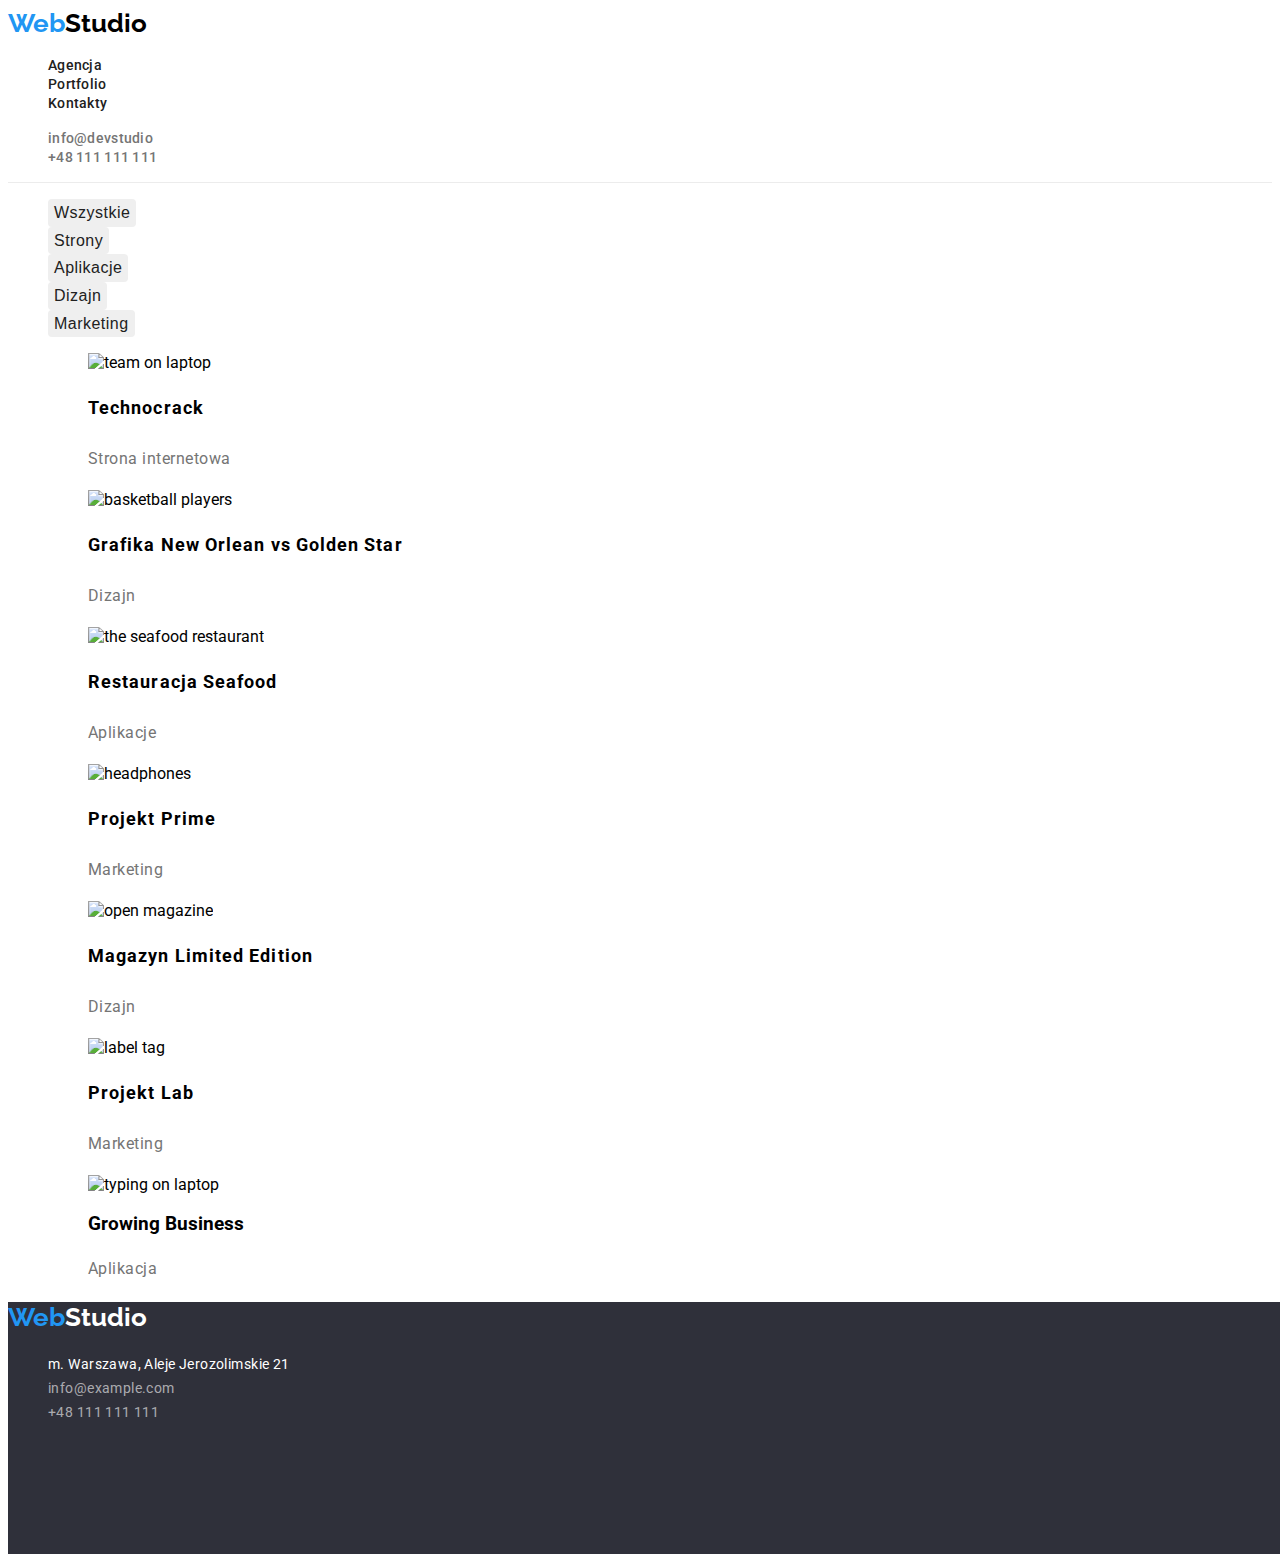
==== portfolio.html @ c7f54cd9 "Border added" ====
<!DOCTYPE html>
<html lang="pl">
  <head>
    <meta charset="UTF-8" />
    <meta http-equiv="X-UA-Compatible" content="IE=edge" />
    <meta name="viewport" content="width=device-width, initial-scale=1.0" />
    <link
      href="https://fonts.googleapis.com/css2?family=Raleway:wght@700&family=Roboto:wght@400;500;700;900&display=swap"
      rel="stylesheet"
    />
    <link
      rel="stylesheet"
      href="node_modules/modern-normalize/modern-normalize.css"
    />
    <link rel="stylesheet" href="./css/styles.css" />
    <title>Portfolio</title>
  </head>
  <body>
    <header class="header">
      <a class="logo link" href="index.html"
        >Web<span class="studio-top">Studio</span></a
      >

      <nav>
        <ul class="header-nav-list list">
          <li class="header-nav-item">
            <a class="header-nav-link link" href="index.html">Agencja</a>
          </li>
          <li class="header-nav-item">
            <a class="header-nav-link link" href="portfolio.html">Portfolio</a>
          </li>
          <li class="header-nav-item">
            <a class="header-nav-link link" href="kontakty.html">Kontakty</a>
          </li>
        </ul>
      </nav>
      <div>
        <ul class="header-contact-list list">
          <li class="header-contact-item">
            <a class="header-contact-link link" href="mailto:info@devstudio.com"
              >info@devstudio</a
            >
          </li>
          <li class="header-contact-item">
            <a class="header-contact-link link" href="tel:+48111111111"
              >+48 111 111 111</a
            >
          </li>
        </ul>
      </div>
    </header>
    <main>
      <section>
        <ul>
          <li>
            <button class="portfolio-btn" type="button">Wszystkie</button>
          </li>
          <li>
            <button class="portfolio-btn" type="button">Strony</button>
          </li>
          <li>
            <button class="portfolio-btn" type="button">Aplikacje</button>
          </li>
          <li>
            <button class="portfolio-btn" type="button">Dizajn</button>
          </li>
          <li>
            <button class="portfolio-btn" type="button">Marketing</button>
          </li>
        </ul>
      </section>
      <section class="portfolio-title">
        <ul>
          <li>
            <figure class="portfolio-title-img">
              <img
                src="images/team_on_laptop.jpg"
                alt="team on laptop"
                width="370"
                height="294"
              />
              <figcaption class="portfolio-title-description">
                <h3 class="portfolio-title-client">Technocrack</h3>
                <p class="portfolio-title-client-link">Strona internetowa</p>
              </figcaption>
            </figure>
          </li>
          <li>
            <figure>
              <img
                src="images/basketball_players.jpg"
                alt="basketball players"
                width="370"
                height="294"
              />
              <figcaption>
                <h3 class="portfolio-title-client">
                  Grafika New Orlean vs Golden Star
                </h3>
                <p class="portfolio-title-client-link">Dizajn</p>
              </figcaption>
            </figure>
          </li>
          <li>
            <figure>
              <img
                src="images/seafood_restaurant.jpg"
                alt="the seafood restaurant"
                width="370"
                height="294"
              />
              <figcaption>
                <h3 class="portfolio-title-client">Restauracja Seafood</h3>
                <p class="portfolio-title-client-link">Aplikacje</p>
              </figcaption>
            </figure>
          </li>
          <li>
            <figure>
              <img
                src="images/headphones.jpg"
                alt="headphones"
                width="370"
                height="294"
              />
              <figcaption>
                <h3 class="portfolio-title-client">Projekt Prime</h3>
                <p class="portfolio-title-client-link">Marketing</p>
              </figcaption>
            </figure>
          </li>
          <li>
            <figure>
              <img
                src="images/magazine.jpg"
                alt="open magazine"
                width="370"
                height="294"
              />
              <figcaption>
                <h3 class="portfolio-title-client">Magazyn Limited Edition</h3>
                <p class="portfolio-title-client-link">Dizajn</p>
              </figcaption>
            </figure>
          </li>
          <li>
            <figure>
              <img
                src="images/label.jpg"
                alt="label tag"
                width="370"
                height="294"
              />
              <figcaption>
                <h3 class="portfolio-title-client">Projekt Lab</h3>
                <p class="portfolio-title-client-link">Marketing</p>
              </figcaption>
            </figure>
          </li>
          <li>
            <figure>
              <img
                src="images/typing_on_laptop.jpg"
                alt="typing on laptop"
                width="370"
                height="294"
              />
              <figcaption>
                <h3>Growing Business</h3>
                <p class="portfolio-title-client-link">Aplikacja</p>
              </figcaption>
            </figure>
          </li>
        </ul>
      </section>
    </main>
    <footer class="footer-menu-nav">
      <h3>
        <a class="logo link" href="index.html"
          >Web<span class="studio-bottom">Studio</span>
        </a>
      </h3>
      <address>
        <ul class="footer-contact-list">
          <li class="footer-contact-item adress">
            m. Warszawa, Aleje Jerozolimskie 21
          </li>
          <li class="footer-contact-item adress">
            <a class="footer-contact-link link" href="mailto:info@example.com"
              >info@example.com</a
            >
          </li>
          <li class="footer-contact-item adress">
            <a class="footer-contact-link link" href="+48111111111"
              >+48 111 111 111</a
            >
          </li>
        </ul>
      </address>
    </footer>
  </body>
</html>
---- css/styles.css ----
/* index.html */

:root {
  --main-font: "Roboto", sans-serif;
  --second-font: "Raleway", sans-serif;
  --brand-color: #212121;
  --studio-top-color: rgb(0, 0, 0);
  --studio-bottom-color: white;
  --team-background-color: #f5f4fa;
  --menu-nav-menu-footer-bckgr: #2f303a;
  --link-color-hover: #2196f3;
}

body {
  font-family: var(--main-font);
}

.link {
  text-decoration: none;
}

.header-nav-link {
  font-weight: 500;
  font-size: 14px;
  line-height: 1.14;
  letter-spacing: 0.02em;
  color: var(--brand-color);
}

.header-nav-link:hover,
.header-nav-link:focus,
.header-contact-link:hover,
.header-contact-link:focus {
  color: #2196f3;
}

.header-contact-link {
  width: 110px;
  height: 16px;
  left: 1263px;
  top: 32px;
  font-family: "Roboto";
  font-style: normal;
  font-weight: 500;
  font-size: 14px;
  line-height: 1.14;
  letter-spacing: 0.02em;
  color: #757575;
}

.header {
  border-bottom: 1px solid #ECECEC;
}

.logo {
  font-family: "Raleway";
  font-style: normal;
  font-weight: 700;
  font-size: 26px;
  line-height: 1.2;
  color: #2196f3;
}

.studio-top {
  color: var(--studio-top-color);
}
ul {
  list-style: none;
}

.order-btn {
  background: #2196f3;
  font-family: "Roboto";
  font-style: normal;
  font-weight: 700;
  font-size: 16px;
  line-height: 1.88;
  width: 200px;
  height: 50px;
  left: 700px;
  top: 430px;
  box-shadow: 0px 4px 4px rgba(0, 0, 0, 0.15);
  border-radius: 4px;
  cursor: pointer;
  color: white;
}

.order-btn:hover,
.order-btn:focus {
  cursor: pointer;
}

.menu-nav,
.footer-menu-nav {
  background-color: var(--menu-nav-menu-footer-bckgr);
}
.menu-link {
  font-family: "Roboto";
  font-style: normal;
  font-weight: 400;
  font-size: 14px;
  line-height: 1.71;
  letter-spacing: 0.03em;
}

.header-title {
  font-family: "Roboto";
  font-style: normal;
  font-weight: 900;
  font-size: 44px;
  line-height: 1.36;
  text-align: center;
  letter-spacing: 0.06em;
  text-transform: uppercase;
  color: #ffffff;
}

.content {
  font-family: "Roboto";
  font-style: normal;
  font-weight: 700;
  font-size: 14px;
  line-height: 1.14;
  letter-spacing: 0.03em;
  text-transform: uppercase;
  color: #212121;
}
.feature {
  font-family: "Roboto";
  font-style: normal;
  font-weight: 400;
  font-size: 14px;
  line-height: 1.71;
  letter-spacing: 0.03em;

  color: #757575;
}

.main-title,
.main-title-team {
  font-family: "Roboto";
  font-style: normal;
  font-weight: 700;
  font-size: 36px;
  line-height: 1.17;
  text-align: center;
  letter-spacing: 0.03em;
  color: #212121;
}

.main-title-team {
  background-color: var(--team-background-color);
}

.worker {
  font-family: "Roboto";
  font-style: normal;
  font-weight: 500;
  font-size: 16px;
  line-height: 1.19;
  text-align: center;
  letter-spacing: 0.03em;
  color: #212121;
}

.worker-position {
  font-family: "Roboto";
  font-style: normal;
  font-weight: 400;
  font-size: 16px;
  line-height: 1.19;
  text-align: center;
  letter-spacing: 0.03em;
  color: #757575;
}
.studio-bottom {
  color: var(--studio-bottom-color);
}

.footer-menu-nav {
  width: 1600px;
  height: 252px;
  left: 0px;
  top: 2097px;
}

.footer-contact-item {
  font-family: "Roboto";
  font-style: normal;
  font-weight: 400;
  font-size: 14px;
  line-height: 24px;
  letter-spacing: 0.03em;
  color: #ffffff;
}

.footer-contact-link {
  color: rgba(255, 255, 255, 0.6);
}

.footer-contact-link:hover,
.footer-contact-link:focus {
  color: #2196f3;
}

/* portfolio.html */

.portfolio-btn {
  font-weight: 500;
  font-size: 16px;
  line-height: 1.6;
  text-align: center;
  letter-spacing: 0.03em;
  border-radius: 4px;
  border: none;
  cursor: pointer;
  color: var(--brand-color);
}

.portfolio-btn:hover,
.portfolio-btn:focus {
  color: white;
  background: var(--link-color-hover);
}

.portfolio-title-client {

font-weight: 700;
font-size: 18px;
line-height: 2;
letter-spacing: 0.06em;
}

.portfolio-title-client-link {
  font-weight: 400;
font-size: 16px;
line-height: 30px;
/* identical to box height, or 188% */

letter-spacing: 0.03em;

color: #757575;
}
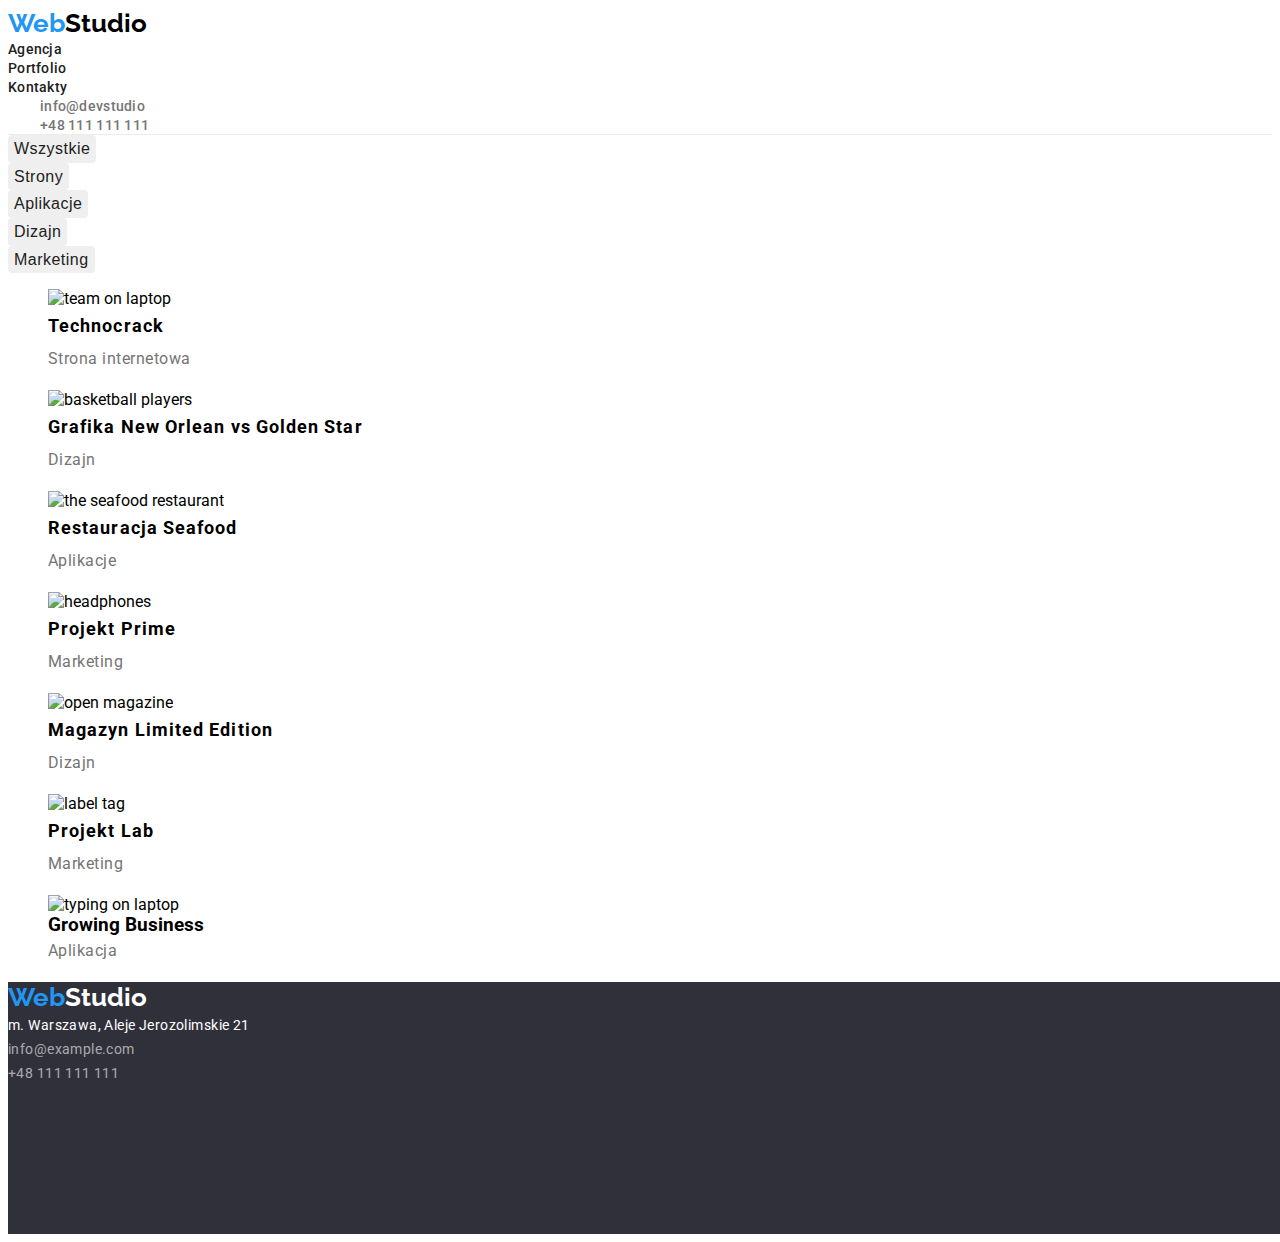
==== commit 862db879: "container added" ====
--- a/portfolio.html
+++ b/portfolio.html
@@ -34,7 +34,7 @@
           </li>
         </ul>
       </nav>
-      <div>
+      <div class="container">
         <ul class="header-contact-list list">
           <li class="header-contact-item">
             <a class="header-contact-link link" href="mailto:info@devstudio.com"
--- a/css/styles.css
+++ b/css/styles.css
@@ -19,6 +19,12 @@
   text-decoration: none;
 }
 
+h1,h2,h3,h4,h5,h6,p,ul {
+  margin: 0;
+  padding: 0;
+}
+
+
 .header-nav-link {
   font-weight: 500;
   font-size: 14px;
@@ -50,6 +56,12 @@
 
 .header {
   border-bottom: 1px solid #ECECEC;
+}
+
+.container {
+  width: 1200px;
+  margin: 0 auto;
+  padding: 0 15px;
 }
 
 .logo {
@@ -132,7 +144,6 @@
   font-size: 14px;
   line-height: 1.71;
   letter-spacing: 0.03em;
-
   color: #757575;
 }
 
@@ -235,9 +246,6 @@
   font-weight: 400;
 font-size: 16px;
 line-height: 30px;
-/* identical to box height, or 188% */
-
 letter-spacing: 0.03em;
-
 color: #757575;
 }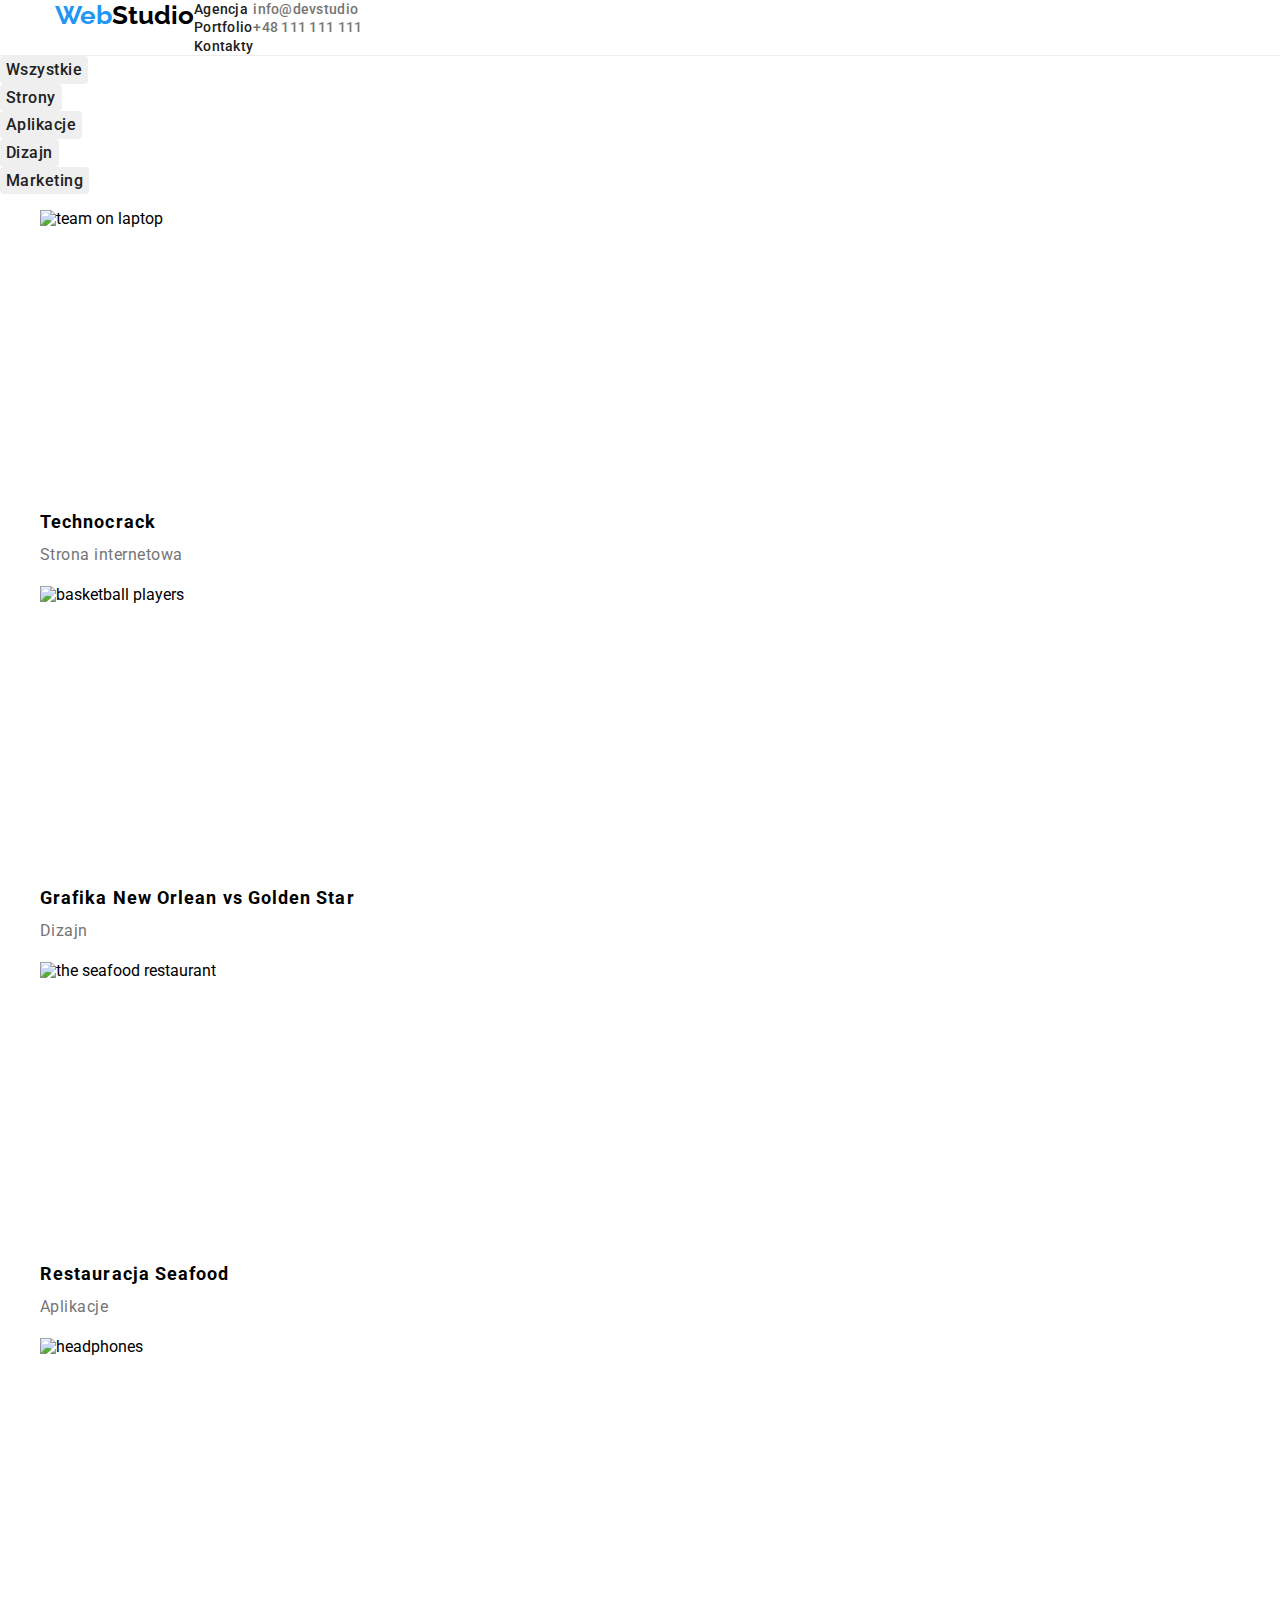
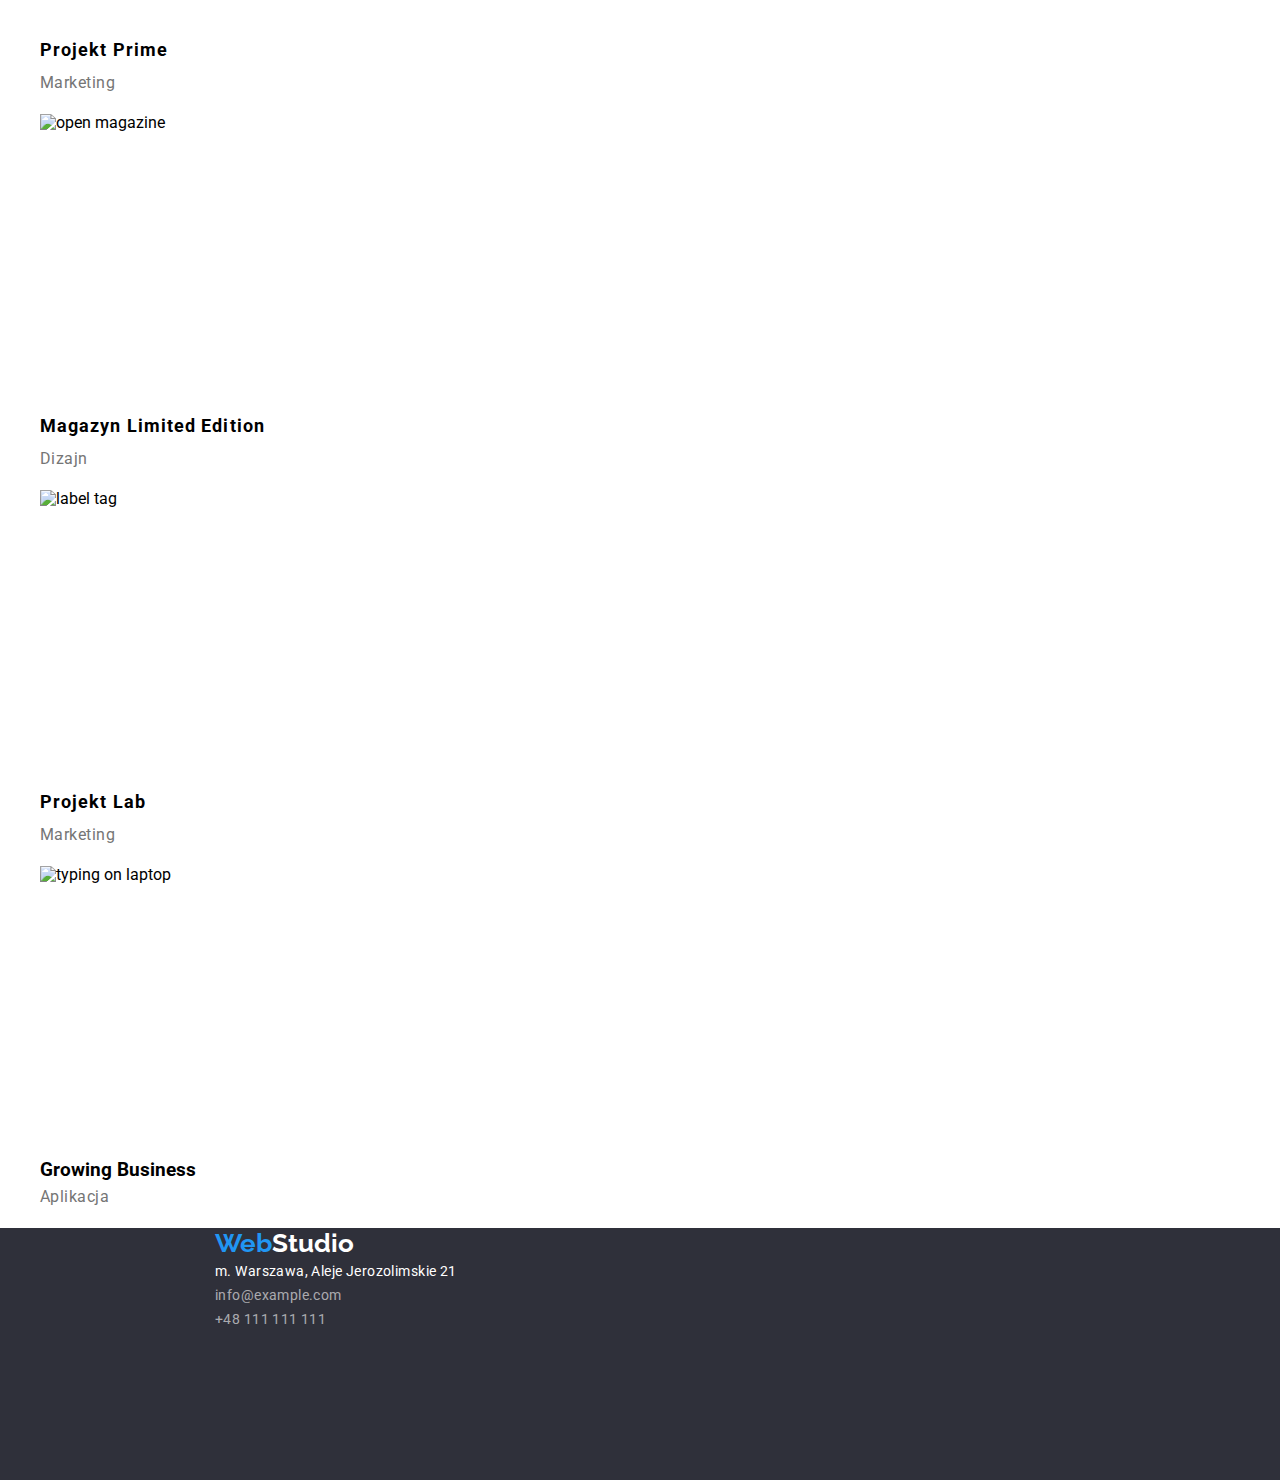
==== commit 36cf2024: "Container update" ====
--- a/portfolio.html
+++ b/portfolio.html
@@ -10,18 +10,19 @@
     />
     <link
       rel="stylesheet"
-      href="node_modules/modern-normalize/modern-normalize.css"
+      href="https://cdnjs.cloudflare.com/ajax/libs/modern-normalize/1.0.0/modern-normalize.min.css"
     />
     <link rel="stylesheet" href="./css/styles.css" />
     <title>Portfolio</title>
   </head>
   <body>
     <header class="header">
+      <div class="container">
       <a class="logo link" href="index.html"
         >Web<span class="studio-top">Studio</span></a
       >
 
-      <nav>
+      <nav class="header-nav">
         <ul class="header-nav-list list">
           <li class="header-nav-item">
             <a class="header-nav-link link" href="index.html">Agencja</a>
@@ -34,7 +35,6 @@
           </li>
         </ul>
       </nav>
-      <div class="container">
         <ul class="header-contact-list list">
           <li class="header-contact-item">
             <a class="header-contact-link link" href="mailto:info@devstudio.com"
@@ -175,6 +175,7 @@
       </section>
     </main>
     <footer class="footer-menu-nav">
+      <div class="container">
       <h3>
         <a class="logo link" href="index.html"
           >Web<span class="studio-bottom">Studio</span>
@@ -197,6 +198,7 @@
           </li>
         </ul>
       </address>
+    </div>
     </footer>
   </body>
 </html>
--- a/css/styles.css
+++ b/css/styles.css
@@ -24,7 +24,9 @@
   padding: 0;
 }
 
-
+img {
+  display: block;
+}
 .header-nav-link {
   font-weight: 500;
   font-size: 14px;
@@ -56,12 +58,19 @@
 
 .header {
   border-bottom: 1px solid #ECECEC;
-}
-
+  
+}
+
+.header .container {
+  display: flex;
+}
 .container {
   width: 1200px;
-  margin: 0 auto;
-  padding: 0 15px;
+  margin-left: auto;
+  margin-right: auto;
+  padding-left: 15px;
+  padding-right: 15px;
+  
 }
 
 .logo {
@@ -95,6 +104,7 @@
   border-radius: 4px;
   cursor: pointer;
   color: white;
+
 }
 
 .order-btn:hover,
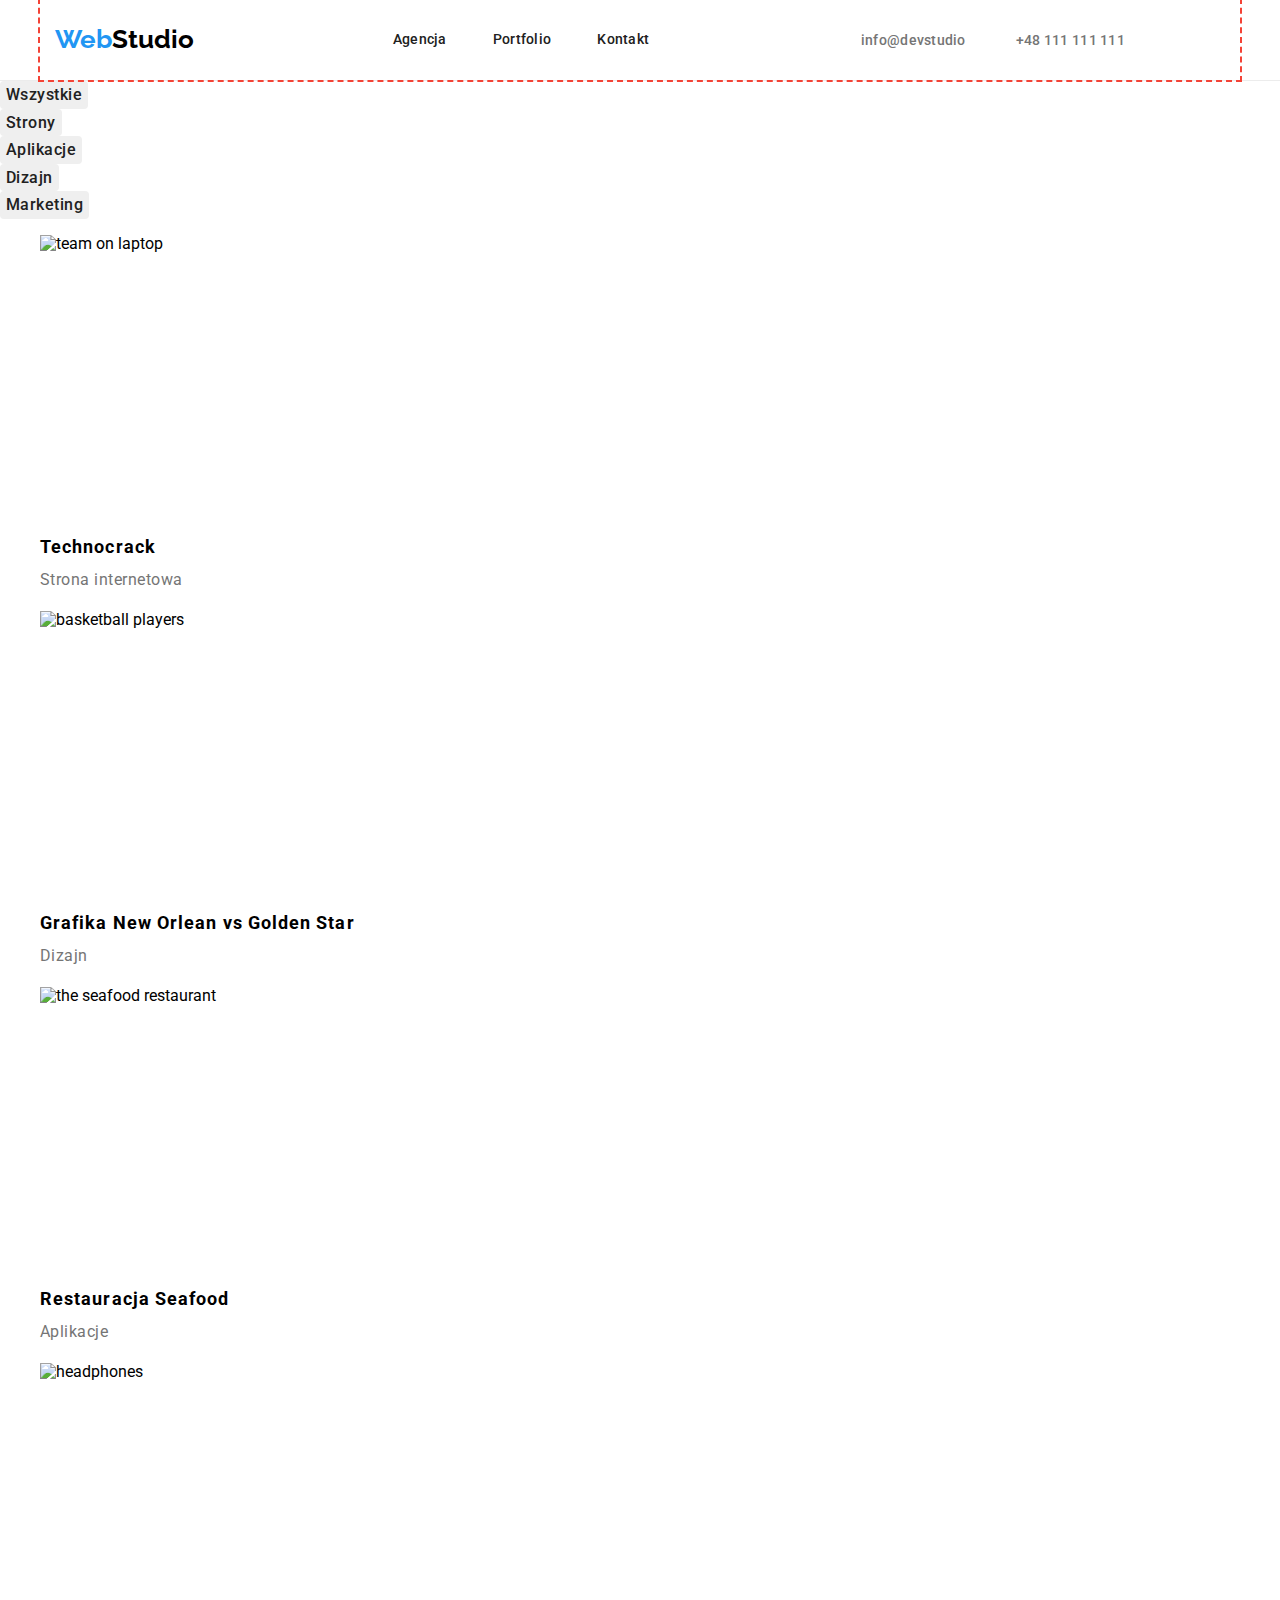
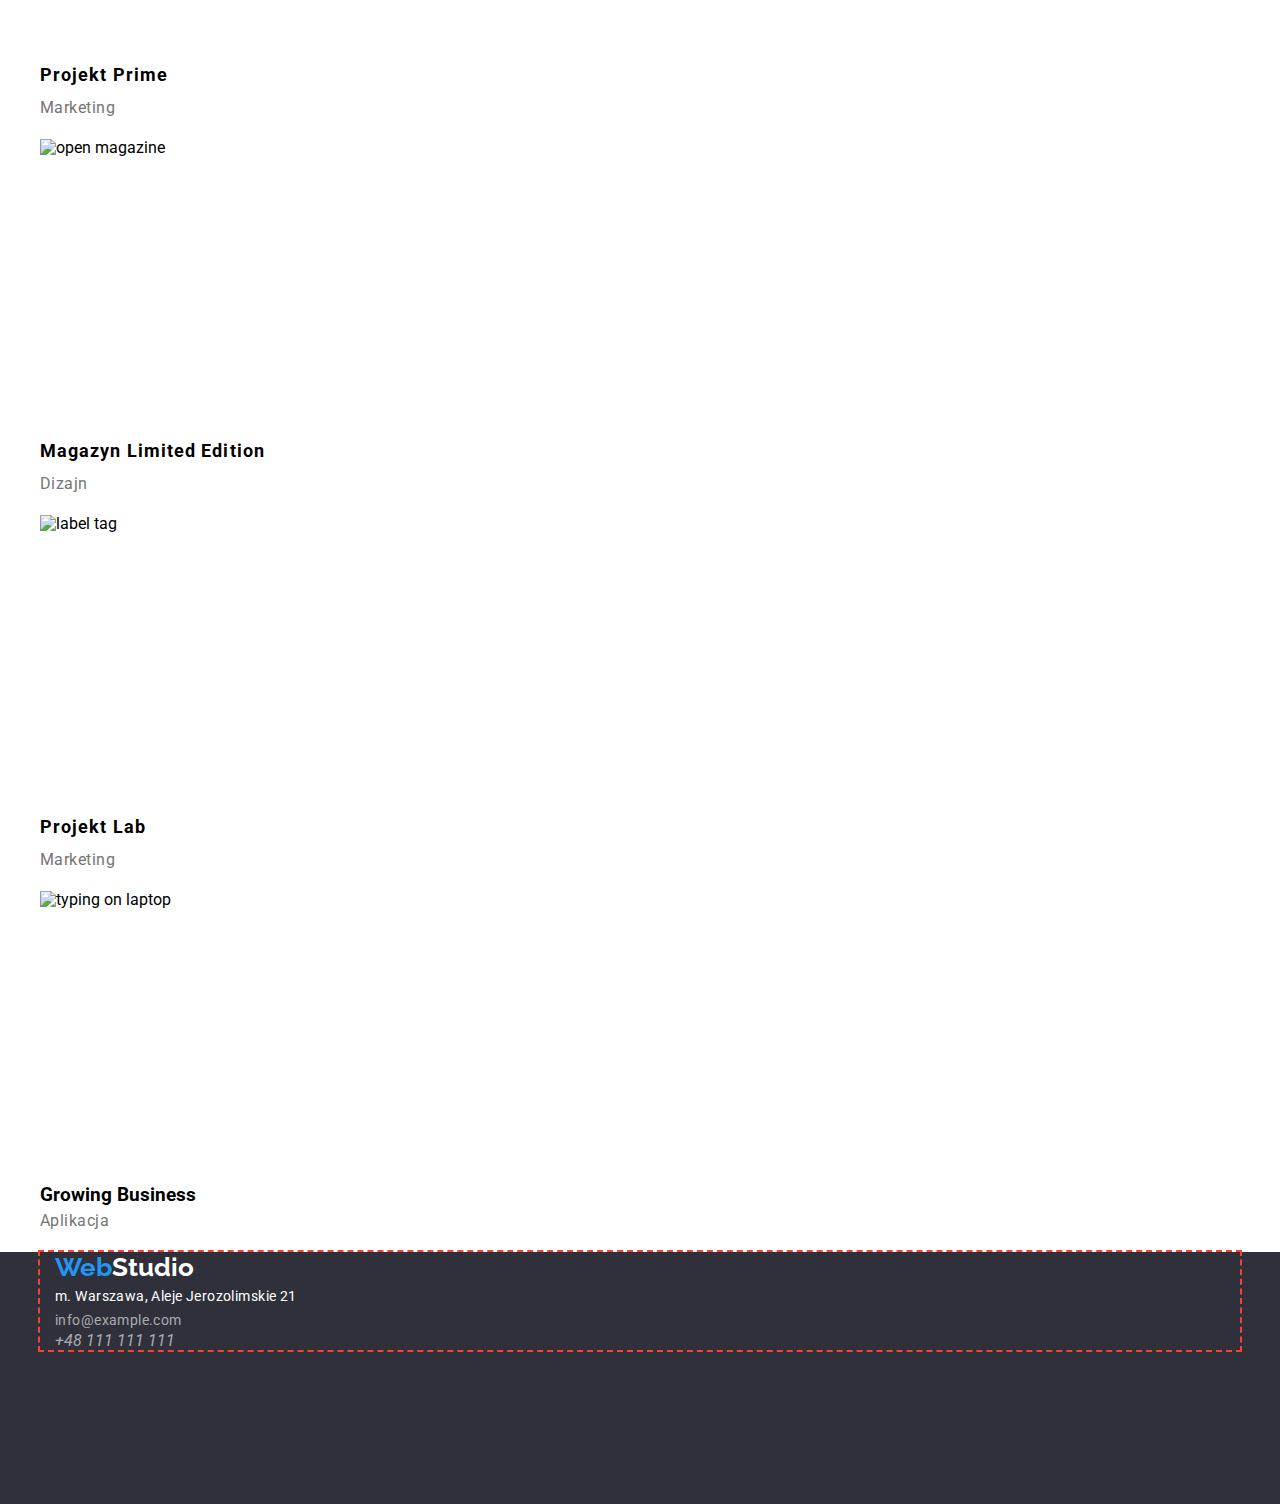
==== commit 76524a21: "Class deleted" ====
--- a/portfolio.html
+++ b/portfolio.html
@@ -31,7 +31,7 @@
             <a class="header-nav-link link" href="portfolio.html">Portfolio</a>
           </li>
           <li class="header-nav-item">
-            <a class="header-nav-link link" href="kontakty.html">Kontakty</a>
+            <a class="header-nav-link link" href="kontakt.html">Kontakt</a>
           </li>
         </ul>
       </nav>
@@ -191,7 +191,7 @@
               >info@example.com</a
             >
           </li>
-          <li class="footer-contact-item adress">
+          <li>
             <a class="footer-contact-link link" href="+48111111111"
               >+48 111 111 111</a
             >
--- a/css/styles.css
+++ b/css/styles.css
@@ -19,9 +19,26 @@
   text-decoration: none;
 }
 
-h1,h2,h3,h4,h5,h6,p,ul {
+h1,
+h2,
+h3,
+h4,
+h5,
+h6,
+p,
+ul {
   margin: 0;
   padding: 0;
+}
+
+.container {
+  max-width: 1200px;
+  margin: 0 auto;
+
+  padding-left: 15px;
+  padding-right: 15px;
+  align-items: center;
+  outline: 2px dashed #f44336;
 }
 
 img {
@@ -57,20 +74,46 @@
 }
 
 .header {
-  border-bottom: 1px solid #ECECEC;
-  
+  border-bottom: 1px solid #ececec;
 }
 
 .header .container {
   display: flex;
-}
-.container {
-  width: 1200px;
+  align-items: center;
+}
+
+.header-nav {
+  display: flex;
+  align-items: center;
   margin-left: auto;
   margin-right: auto;
-  padding-left: 15px;
-  padding-right: 15px;
-  
+}
+
+.header-nav-list {
+  display: flex;
+  margin-left: 93px;
+}
+.header-nav-link {
+  display: block;
+  padding-top: 32px;
+  padding-bottom: 32px;
+  font-weight: 500;
+  font-size: 14px;
+  line-height: 1.14;
+  letter-spacing: 0.02em;
+}
+
+.header-contact-list {
+  display: flex;
+  margin-left: auto;
+  margin-right: 50px;
+}
+.header-contact-link {
+  margin-right: 50px;
+}
+
+.header-nav-item:not(:last-child) {
+  margin-right: 46px;
 }
 
 .logo {
@@ -80,6 +123,8 @@
   font-size: 26px;
   line-height: 1.2;
   color: #2196f3;
+  text-align: center;
+  align-items: center;
 }
 
 .studio-top {
@@ -97,14 +142,15 @@
   font-size: 16px;
   line-height: 1.88;
   width: 200px;
-  height: 50px;
-  left: 700px;
-  top: 430px;
   box-shadow: 0px 4px 4px rgba(0, 0, 0, 0.15);
   border-radius: 4px;
-  cursor: pointer;
   color: white;
-
+  display: inline-block;
+  align-items: center;
+  text-align: center;
+  letter-spacing: 0.06em;
+  padding: 10px 39px;
+  margin-left: 500px;
 }
 
 .order-btn:hover,
@@ -112,32 +158,40 @@
   cursor: pointer;
 }
 
-.menu-nav,
+.orders {
+ 
+  height: 600px;
+  margin-left: auto;
+  margin-right: auto;
+}
+.orders,
 .footer-menu-nav {
   background-color: var(--menu-nav-menu-footer-bckgr);
 }
-.menu-link {
-  font-family: "Roboto";
-  font-style: normal;
-  font-weight: 400;
-  font-size: 14px;
-  line-height: 1.71;
-  letter-spacing: 0.03em;
-}
-
-.header-title {
-  font-family: "Roboto";
+
+.order-title {
   font-style: normal;
   font-weight: 900;
   font-size: 44px;
   line-height: 1.36;
   text-align: center;
   letter-spacing: 0.06em;
-  text-transform: uppercase;
+  align-items: center;
   color: #ffffff;
-}
-
-.content {
+  width: 696px;
+  margin-left: auto;
+  margin-right: auto;
+  margin-bottom: 40px;
+  display: block;
+  padding-top: 200px;
+  padding-bottom: auto;
+}
+
+.feature-menu {
+  padding-top: 94px;
+  padding-bottom: 94px;
+}
+.feature-header {
   font-family: "Roboto";
   font-style: normal;
   font-weight: 700;
@@ -146,8 +200,9 @@
   letter-spacing: 0.03em;
   text-transform: uppercase;
   color: #212121;
-}
-.feature {
+  margin-bottom: 10px;
+}
+.feature-list {
   font-family: "Roboto";
   font-style: normal;
   font-weight: 400;
@@ -155,9 +210,13 @@
   line-height: 1.71;
   letter-spacing: 0.03em;
   color: #757575;
-}
-
-.main-title,
+  display: flex;
+}
+.feature-item {
+  margin-right: 30px;
+  max-width: 270px;
+}
+.we-do,
 .main-title-team {
   font-family: "Roboto";
   font-style: normal;
@@ -168,7 +227,20 @@
   letter-spacing: 0.03em;
   color: #212121;
 }
-
+.we-do-title {
+  padding-top: 94px;
+  padding-bottom: 50px;
+}
+
+.we-do-list {
+  display: flex;
+  justify-content: space-between;
+}
+
+.we-do-item:not(:last-child){
+  margin-right: 30px;
+  
+}
 .main-title-team {
   background-color: var(--team-background-color);
 }
@@ -199,7 +271,7 @@
 }
 
 .footer-menu-nav {
-  width: 1600px;
+  
   height: 252px;
   left: 0px;
   top: 2097px;
@@ -245,17 +317,16 @@
 }
 
 .portfolio-title-client {
-
-font-weight: 700;
-font-size: 18px;
-line-height: 2;
-letter-spacing: 0.06em;
+  font-weight: 700;
+  font-size: 18px;
+  line-height: 2;
+  letter-spacing: 0.06em;
 }
 
 .portfolio-title-client-link {
   font-weight: 400;
-font-size: 16px;
-line-height: 30px;
-letter-spacing: 0.03em;
-color: #757575;
-}+  font-size: 16px;
+  line-height: 30px;
+  letter-spacing: 0.03em;
+  color: #757575;
+}
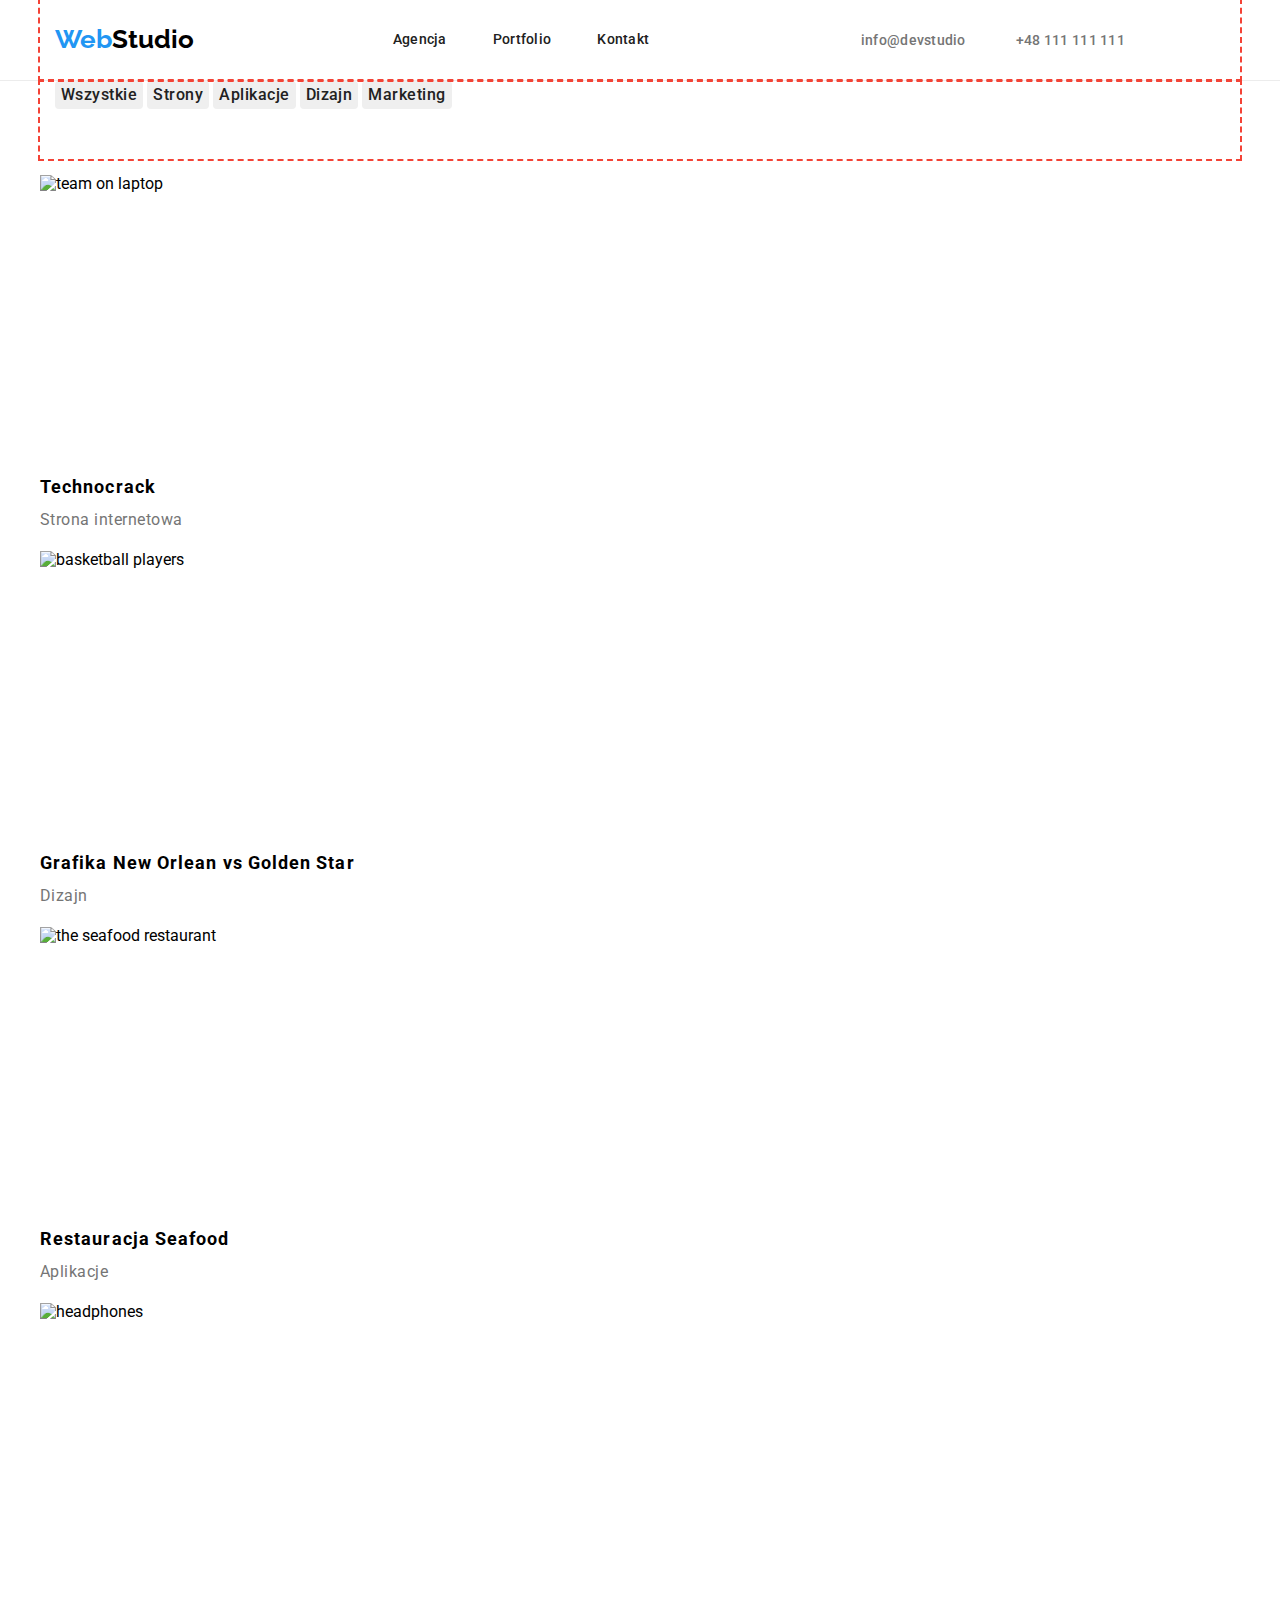
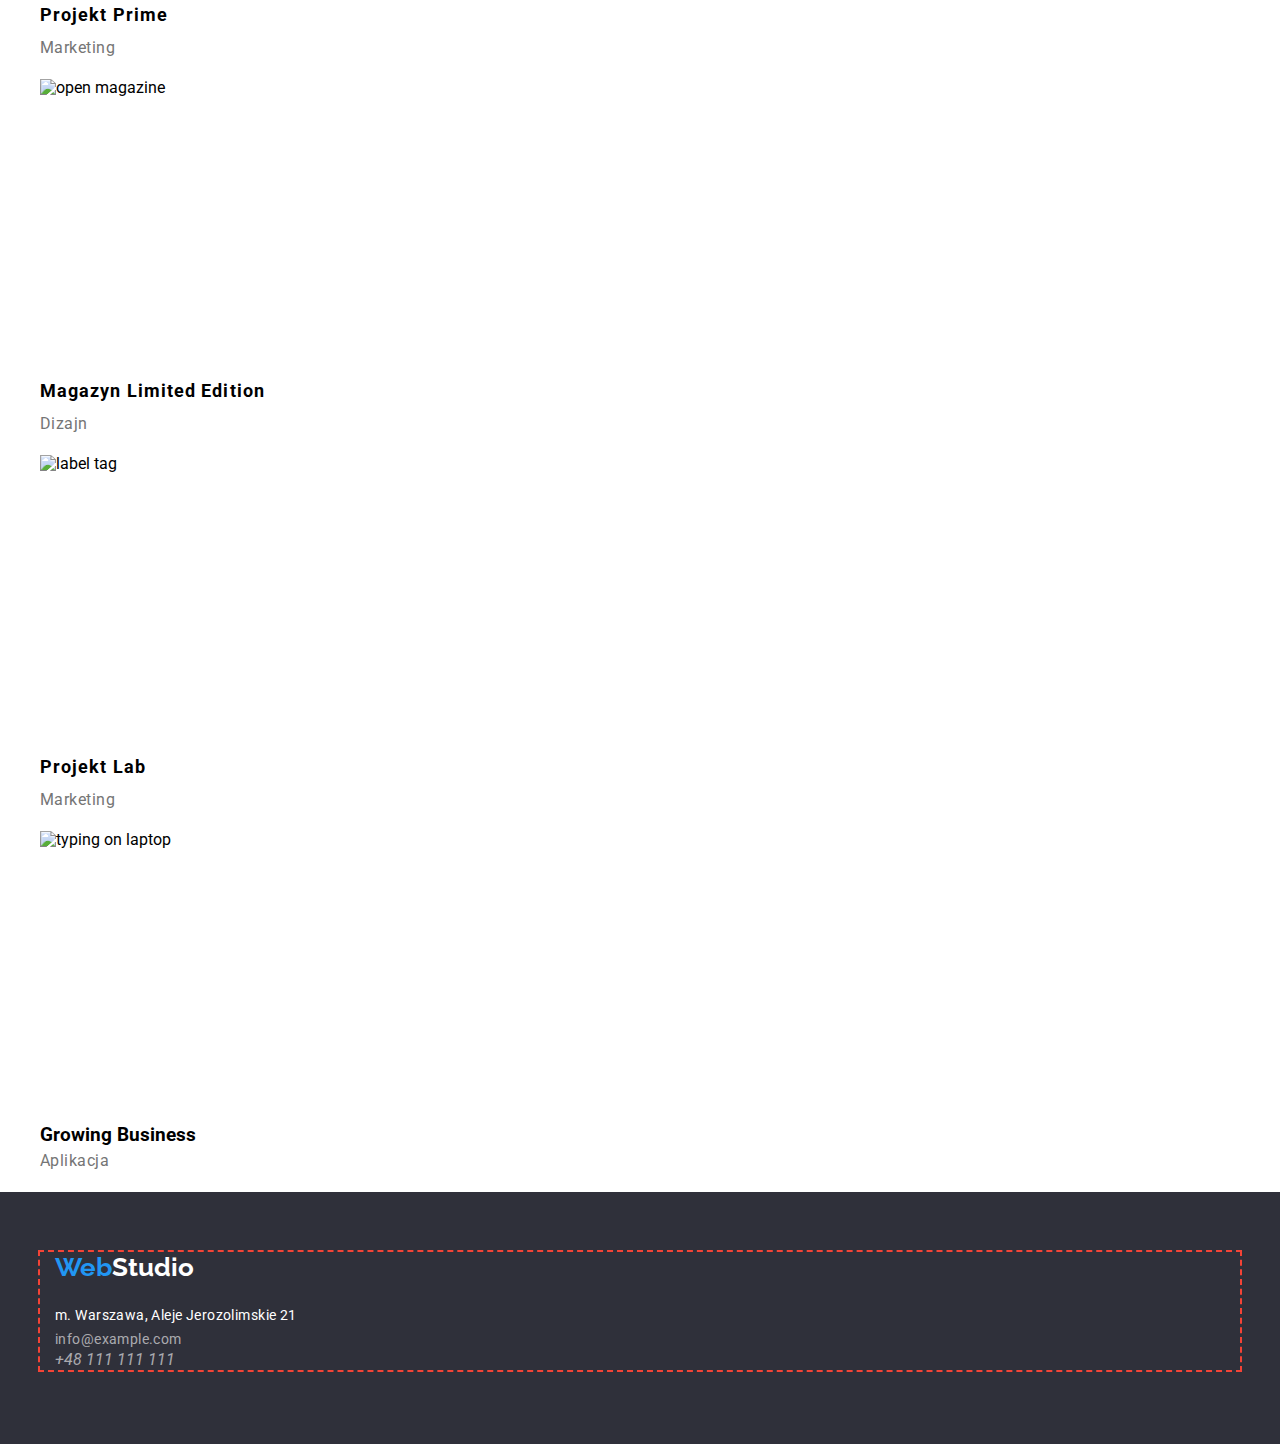
==== commit cce30cc3: "portfolio update" ====
--- a/portfolio.html
+++ b/portfolio.html
@@ -50,24 +50,26 @@
       </div>
     </header>
     <main>
-      <section>
+      <section class="portfolio-projects">
+        <div class="container">
         <ul>
-          <li>
+          <li class="portfolio-btn-list">
             <button class="portfolio-btn" type="button">Wszystkie</button>
           </li>
-          <li>
+          <li class="portfolio-btn-list">
             <button class="portfolio-btn" type="button">Strony</button>
           </li>
-          <li>
+          <li class="portfolio-btn-list">
             <button class="portfolio-btn" type="button">Aplikacje</button>
           </li>
-          <li>
+          <li class="portfolio-btn-list">
             <button class="portfolio-btn" type="button">Dizajn</button>
           </li>
-          <li>
+          <li class="portfolio-btn-list">
             <button class="portfolio-btn" type="button">Marketing</button>
           </li>
         </ul>
+      </div>
       </section>
       <section class="portfolio-title">
         <ul>
@@ -176,7 +178,7 @@
     </main>
     <footer class="footer-menu-nav">
       <div class="container">
-      <h3>
+      <h3  class="footer-logo">
         <a class="logo link" href="index.html"
           >Web<span class="studio-bottom">Studio</span>
         </a>
--- a/css/styles.css
+++ b/css/styles.css
@@ -159,7 +159,6 @@
 }
 
 .orders {
- 
   height: 600px;
   margin-left: auto;
   margin-right: auto;
@@ -216,8 +215,8 @@
   margin-right: 30px;
   max-width: 270px;
 }
-.we-do,
-.main-title-team {
+.we-do-title,
+.our-team-title {
   font-family: "Roboto";
   font-style: normal;
   font-weight: 700;
@@ -227,7 +226,8 @@
   letter-spacing: 0.03em;
   color: #212121;
 }
-.we-do-title {
+.we-do-title,
+.our-team-title {
   padding-top: 94px;
   padding-bottom: 50px;
 }
@@ -235,14 +235,36 @@
 .we-do-list {
   display: flex;
   justify-content: space-between;
-}
-
-.we-do-item:not(:last-child){
+  padding-bottom: 94px;
+}
+
+.we-do-item:not(:last-child) {
   margin-right: 30px;
-  
-}
-.main-title-team {
+}
+.our-team {
   background-color: var(--team-background-color);
+}
+
+.our-team-list {
+  display: flex;
+  justify-content: space-between;
+}
+
+.our-team-item {
+  width: 270px;
+  height: 368px;
+  background: var(--studio-bottom-color);
+  box-shadow: 0px 1px 3px rgba(0, 0, 0, 0.12), 0px 1px 1px rgba(0, 0, 0, 0.14),
+    0px 2px 1px rgba(0, 0, 0, 0.2);
+  border-radius: 0px 0px 4px 4px;
+}
+.our-team-item:not(:last-child) {
+  margin-right: 30px;
+}
+
+.our-team-position {
+  padding-top: 30px;
+  padding-bottom: 30px;
 }
 
 .worker {
@@ -268,13 +290,19 @@
 }
 .studio-bottom {
   color: var(--studio-bottom-color);
+  
 }
 
 .footer-menu-nav {
-  
   height: 252px;
   left: 0px;
   top: 2097px;
+  padding-top: 60px;
+  padding-bottom: 60px;
+}
+
+.footer-logo {
+  padding-bottom: 20px;
 }
 
 .footer-contact-item {
@@ -298,6 +326,11 @@
 
 /* portfolio.html */
 
+.portfolio-projects-btn {
+  display: flex;
+  
+  
+}
 .portfolio-btn {
   font-weight: 500;
   font-size: 16px;
@@ -308,7 +341,18 @@
   border: none;
   cursor: pointer;
   color: var(--brand-color);
-}
+  
+  
+  
+}
+.portfolio-btn-list {
+  display: inline-block;
+  justify-content: center;
+  
+  padding-bottom: 50px;
+  
+}
+
 
 .portfolio-btn:hover,
 .portfolio-btn:focus {
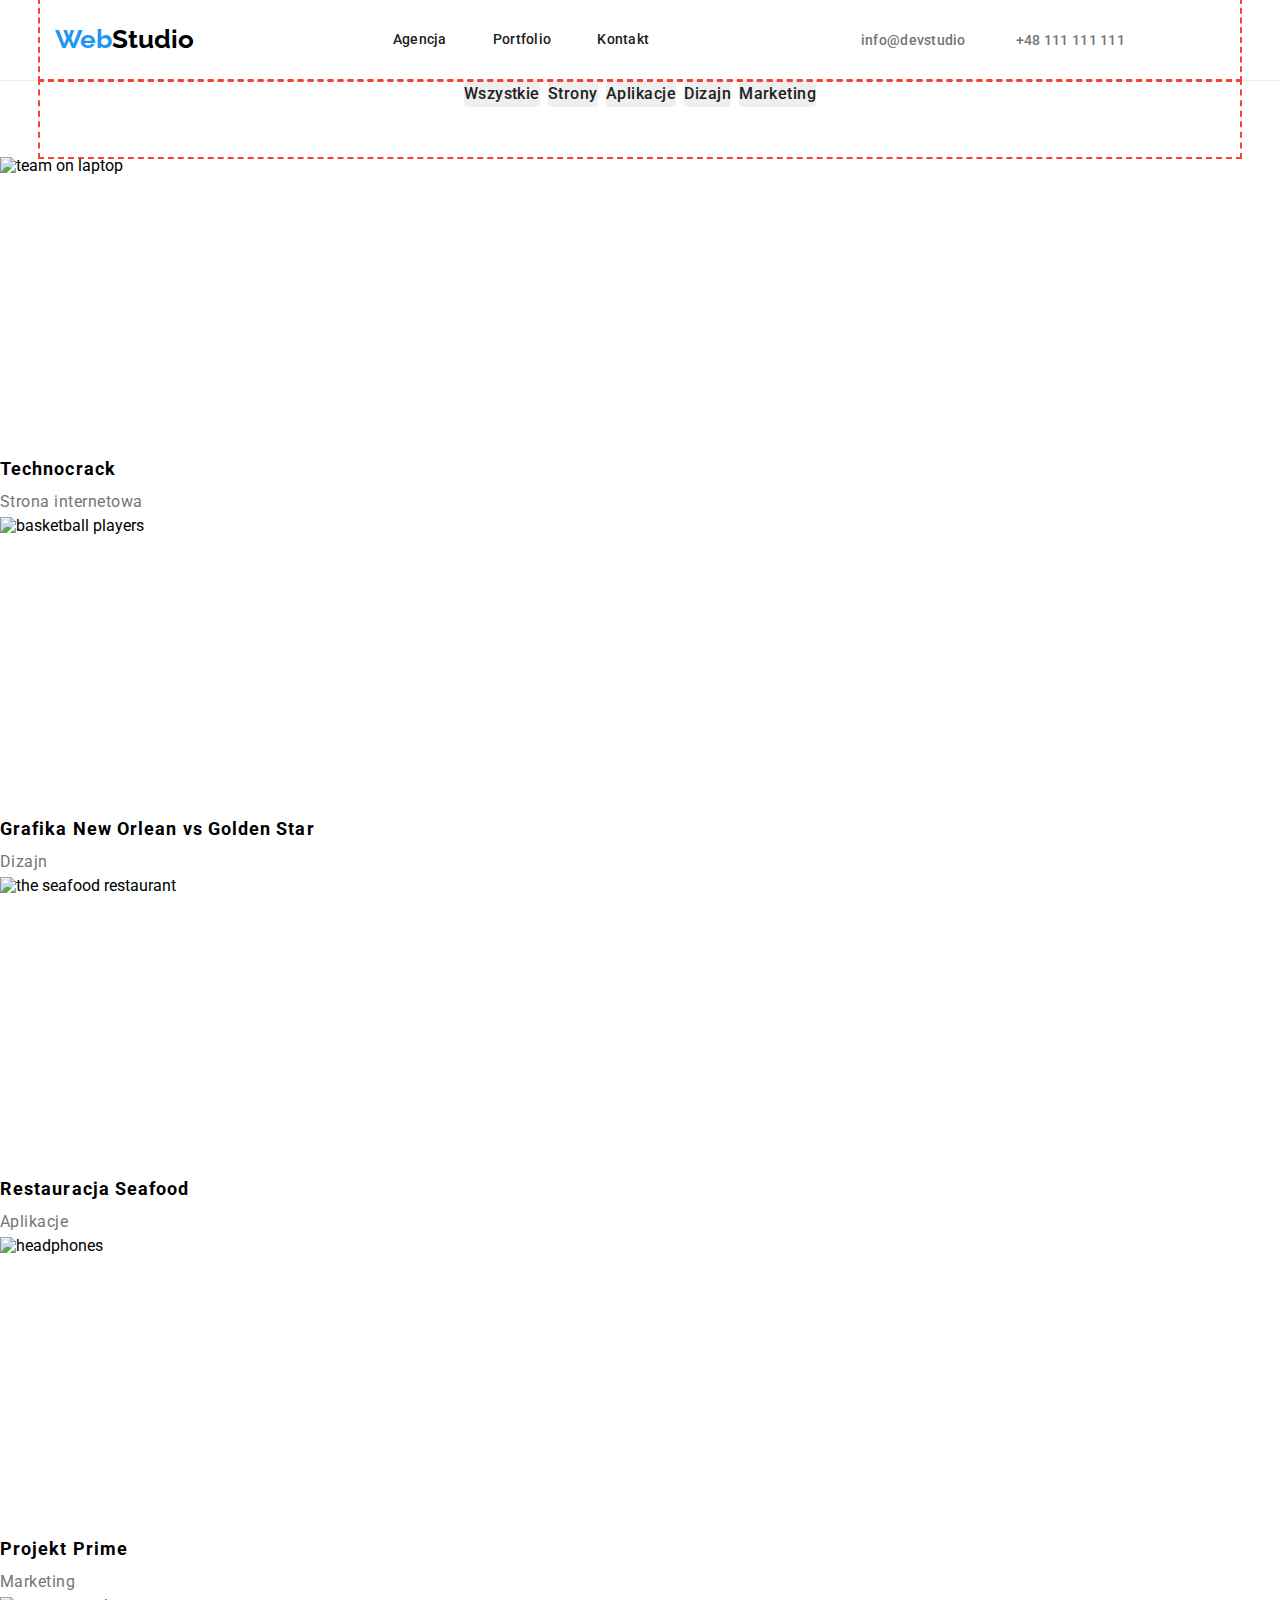
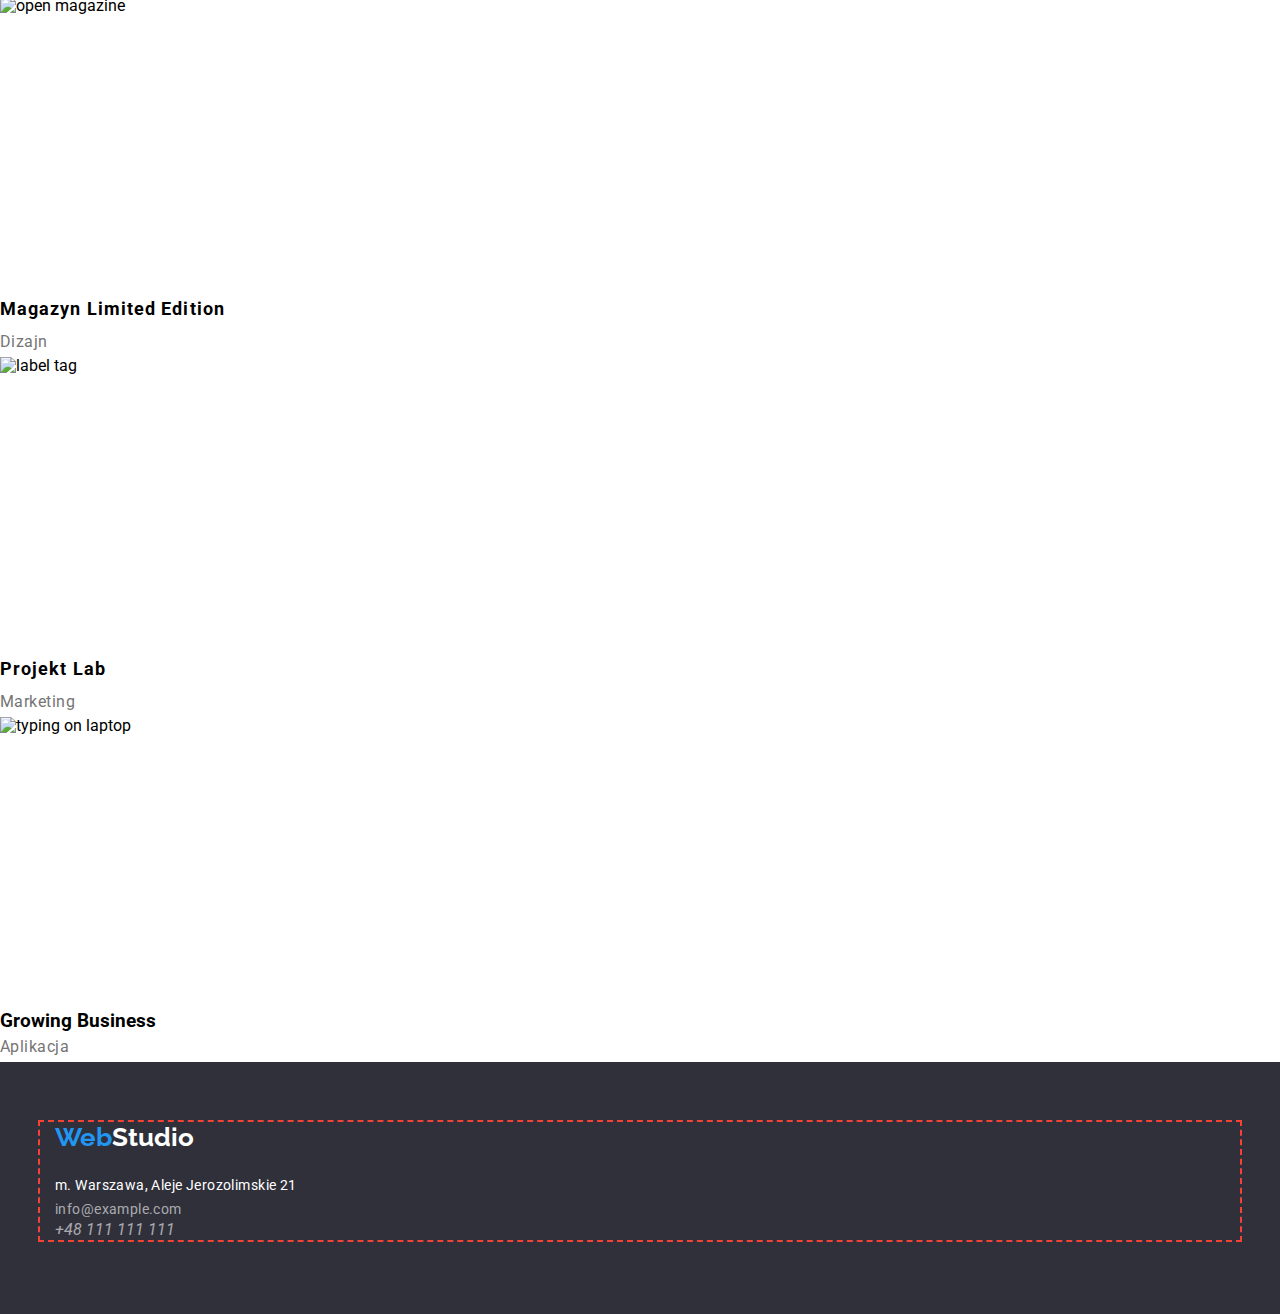
==== commit 0d41be9e: "portfolio-btn update" ====
--- a/portfolio.html
+++ b/portfolio.html
@@ -52,20 +52,20 @@
     <main>
       <section class="portfolio-projects">
         <div class="container">
-        <ul>
-          <li class="portfolio-btn-list">
+        <ul class="portfolio-btn-list">
+          <li class="portfolio-btn-item">
             <button class="portfolio-btn" type="button">Wszystkie</button>
           </li>
-          <li class="portfolio-btn-list">
+          <li class="portfolio-btn-item">
             <button class="portfolio-btn" type="button">Strony</button>
           </li>
-          <li class="portfolio-btn-list">
+          <li class="portfolio-btn-item">
             <button class="portfolio-btn" type="button">Aplikacje</button>
           </li>
-          <li class="portfolio-btn-list">
+          <li class="portfolio-btn-item">
             <button class="portfolio-btn" type="button">Dizajn</button>
           </li>
-          <li class="portfolio-btn-list">
+          <li class="portfolio-btn-item">
             <button class="portfolio-btn" type="button">Marketing</button>
           </li>
         </ul>
--- a/css/styles.css
+++ b/css/styles.css
@@ -1,5 +1,13 @@
-/* index.html */
-
+* {
+  margin: 0px;
+  padding: 0px;
+}
+
+*,
+*::before,
+*::after {
+  box-sizing: border-box;
+}
 :root {
   --main-font: "Roboto", sans-serif;
   --second-font: "Raleway", sans-serif;
@@ -44,6 +52,8 @@
 img {
   display: block;
 }
+
+/* index.html */
 .header-nav-link {
   font-weight: 500;
   font-size: 14px;
@@ -136,8 +146,7 @@
 
 .order-btn {
   background: #2196f3;
-  font-family: "Roboto";
-  font-style: normal;
+
   font-weight: 700;
   font-size: 16px;
   line-height: 1.88;
@@ -145,12 +154,9 @@
   box-shadow: 0px 4px 4px rgba(0, 0, 0, 0.15);
   border-radius: 4px;
   color: white;
-  display: inline-block;
-  align-items: center;
-  text-align: center;
-  letter-spacing: 0.06em;
-  padding: 10px 39px;
-  margin-left: 500px;
+  display: block;
+  margin-left: auto;
+  margin-right: auto;
 }
 
 .order-btn:hover,
@@ -290,7 +296,6 @@
 }
 .studio-bottom {
   color: var(--studio-bottom-color);
-  
 }
 
 .footer-menu-nav {
@@ -328,8 +333,6 @@
 
 .portfolio-projects-btn {
   display: flex;
-  
-  
 }
 .portfolio-btn {
   font-weight: 500;
@@ -341,19 +344,20 @@
   border: none;
   cursor: pointer;
   color: var(--brand-color);
-  
-  
-  
-}
-.portfolio-btn-list {
+}
+.portfolio-btn-item {
   display: inline-block;
   justify-content: center;
-  
   padding-bottom: 50px;
   
 }
-
-
+.portfolio-btn-item:not(:last-child) {
+  margin-right: 8px;
+}
+.portfolio-btn-list{
+  display: flex;
+  justify-content: center;
+}
 .portfolio-btn:hover,
 .portfolio-btn:focus {
   color: white;
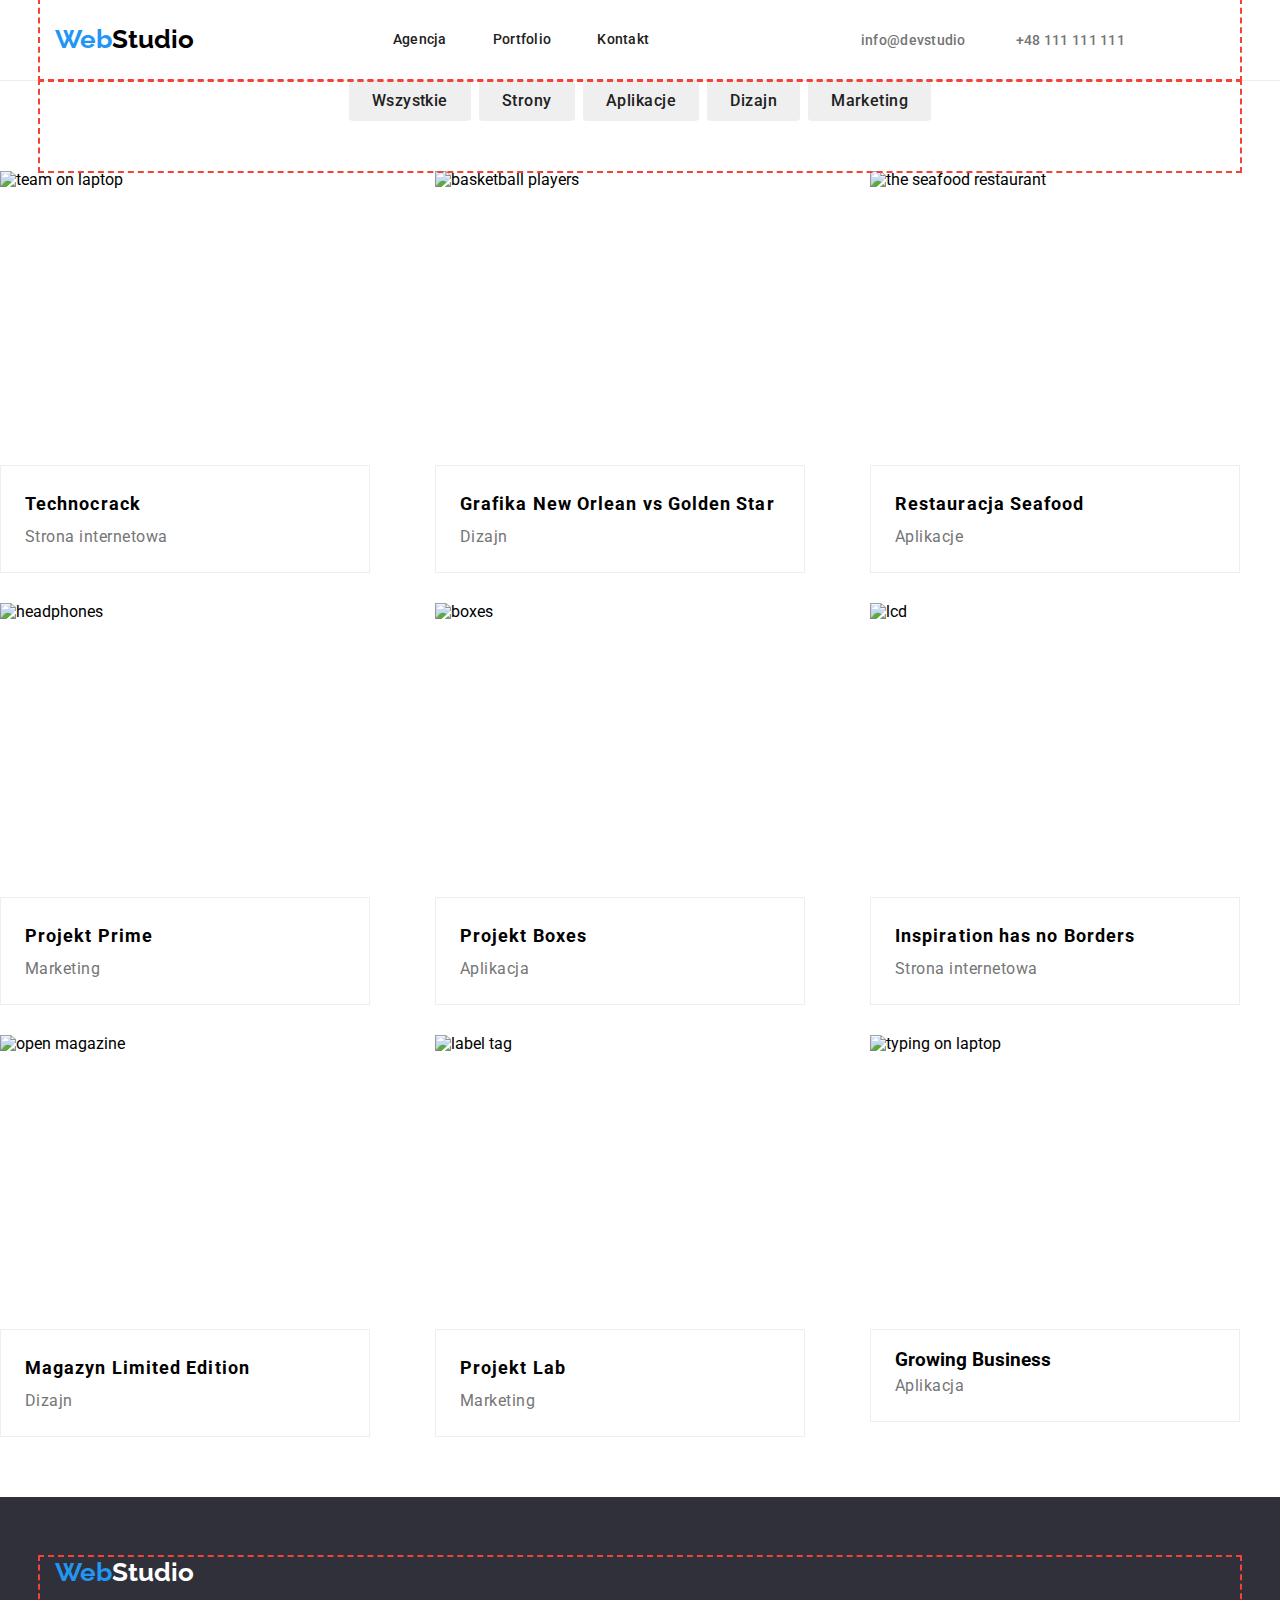
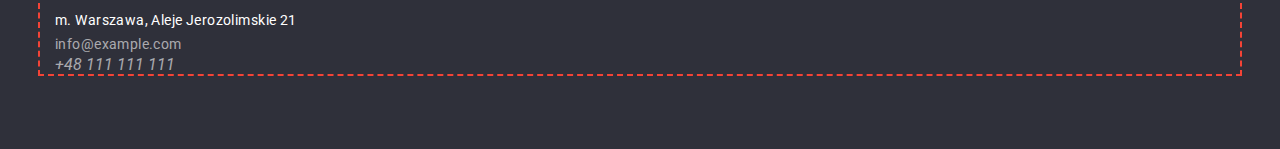
==== commit 24a18d7d: "portfolio update" ====
--- a/portfolio.html
+++ b/portfolio.html
@@ -18,23 +18,25 @@
   <body>
     <header class="header">
       <div class="container">
-      <a class="logo link" href="index.html"
-        >Web<span class="studio-top">Studio</span></a
-      >
+        <a class="logo link" href="index.html"
+          >Web<span class="studio-top">Studio</span></a
+        >
 
-      <nav class="header-nav">
-        <ul class="header-nav-list list">
-          <li class="header-nav-item">
-            <a class="header-nav-link link" href="index.html">Agencja</a>
-          </li>
-          <li class="header-nav-item">
-            <a class="header-nav-link link" href="portfolio.html">Portfolio</a>
-          </li>
-          <li class="header-nav-item">
-            <a class="header-nav-link link" href="kontakt.html">Kontakt</a>
-          </li>
-        </ul>
-      </nav>
+        <nav class="header-nav">
+          <ul class="header-nav-list list">
+            <li class="header-nav-item">
+              <a class="header-nav-link link" href="index.html">Agencja</a>
+            </li>
+            <li class="header-nav-item">
+              <a class="header-nav-link link" href="portfolio.html"
+                >Portfolio</a
+              >
+            </li>
+            <li class="header-nav-item">
+              <a class="header-nav-link link" href="kontakt.html">Kontakt</a>
+            </li>
+          </ul>
+        </nav>
         <ul class="header-contact-list list">
           <li class="header-contact-item">
             <a class="header-contact-link link" href="mailto:info@devstudio.com"
@@ -52,28 +54,28 @@
     <main>
       <section class="portfolio-projects">
         <div class="container">
-        <ul class="portfolio-btn-list">
-          <li class="portfolio-btn-item">
-            <button class="portfolio-btn" type="button">Wszystkie</button>
-          </li>
-          <li class="portfolio-btn-item">
-            <button class="portfolio-btn" type="button">Strony</button>
-          </li>
-          <li class="portfolio-btn-item">
-            <button class="portfolio-btn" type="button">Aplikacje</button>
-          </li>
-          <li class="portfolio-btn-item">
-            <button class="portfolio-btn" type="button">Dizajn</button>
-          </li>
-          <li class="portfolio-btn-item">
-            <button class="portfolio-btn" type="button">Marketing</button>
-          </li>
-        </ul>
-      </div>
+          <ul class="portfolio-btn-list">
+            <li class="portfolio-btn-item">
+              <button class="portfolio-btn" type="button">Wszystkie</button>
+            </li>
+            <li class="portfolio-btn-item">
+              <button class="portfolio-btn" type="button">Strony</button>
+            </li>
+            <li class="portfolio-btn-item">
+              <button class="portfolio-btn" type="button">Aplikacje</button>
+            </li>
+            <li class="portfolio-btn-item">
+              <button class="portfolio-btn" type="button">Dizajn</button>
+            </li>
+            <li class="portfolio-btn-item">
+              <button class="portfolio-btn" type="button">Marketing</button>
+            </li>
+          </ul>
+        </div>
       </section>
       <section class="portfolio-title">
-        <ul>
-          <li>
+        <ul class="portfolio-list list">
+          <li class="portfolio-item">
             <figure class="portfolio-title-img">
               <img
                 src="images/team_on_laptop.jpg"
@@ -87,15 +89,15 @@
               </figcaption>
             </figure>
           </li>
-          <li>
-            <figure>
+          <li class="portfolio-item">
+            <figure class="portfolio-title-img">
               <img
                 src="images/basketball_players.jpg"
                 alt="basketball players"
                 width="370"
                 height="294"
               />
-              <figcaption>
+              <figcaption class="portfolio-title-description">
                 <h3 class="portfolio-title-client">
                   Grafika New Orlean vs Golden Star
                 </h3>
@@ -103,71 +105,96 @@
               </figcaption>
             </figure>
           </li>
-          <li>
-            <figure>
+          <li class="portfolio-item">
+            <figure class="portfolio-title-img">
               <img
                 src="images/seafood_restaurant.jpg"
                 alt="the seafood restaurant"
                 width="370"
                 height="294"
               />
-              <figcaption>
+              <figcaption class="portfolio-title-description">
                 <h3 class="portfolio-title-client">Restauracja Seafood</h3>
                 <p class="portfolio-title-client-link">Aplikacje</p>
               </figcaption>
             </figure>
           </li>
-          <li>
-            <figure>
+          <li class="portfolio-item">
+            <figure class="portfolio-title-img">
               <img
                 src="images/headphones.jpg"
                 alt="headphones"
                 width="370"
                 height="294"
               />
-              <figcaption>
+              <figcaption class="portfolio-title-description">
                 <h3 class="portfolio-title-client">Projekt Prime</h3>
                 <p class="portfolio-title-client-link">Marketing</p>
               </figcaption>
             </figure>
           </li>
-          <li>
-            <figure>
+          <li class="portfolio-item">
+            <figure class="portfolio-title-img">
+              <img
+                src="images/boxes.jpg"
+                alt="boxes"
+                width="370"
+                height="294"
+              />
+              <figcaption class="portfolio-title-description">
+                <h3 class="portfolio-title-client">Projekt Boxes</h3>
+                <p class="portfolio-title-client-link">Aplikacja</p>
+              </figcaption>
+            </figure>
+          </li>
+          <li class="portfolio-item">
+            <figure class="portfolio-title-img">
+              <img src="images/lcd.jpg" alt="lcd" width="370" height="294" />
+              <figcaption class="portfolio-title-description">
+                <h3 class="portfolio-title-client">
+                  Inspiration has no Borders
+                </h3>
+                <p class="portfolio-title-client-link">Strona internetowa</p>
+              </figcaption>
+            </figure>
+          </li>
+          <li class="portfolio-item">
+            <figure class="portfolio-title-img">
               <img
                 src="images/magazine.jpg"
                 alt="open magazine"
                 width="370"
                 height="294"
               />
-              <figcaption>
+              <figcaption class="portfolio-title-description">
                 <h3 class="portfolio-title-client">Magazyn Limited Edition</h3>
                 <p class="portfolio-title-client-link">Dizajn</p>
               </figcaption>
             </figure>
           </li>
-          <li>
-            <figure>
+          <li class="portfolio-item">
+            <figure class="portfolio-title-img">
               <img
                 src="images/label.jpg"
                 alt="label tag"
                 width="370"
                 height="294"
               />
-              <figcaption>
+              <figcaption class="portfolio-title-description">
                 <h3 class="portfolio-title-client">Projekt Lab</h3>
                 <p class="portfolio-title-client-link">Marketing</p>
               </figcaption>
             </figure>
           </li>
-          <li>
-            <figure>
+          <li class="portfolio-item">
+            <figure class="portfolio-title-img">
               <img
                 src="images/typing_on_laptop.jpg"
                 alt="typing on laptop"
                 width="370"
                 height="294"
               />
-              <figcaption>
+              <figcaption class="portfolio-title-description">
                 <h3>Growing Business</h3>
                 <p class="portfolio-title-client-link">Aplikacja</p>
               </figcaption>
@@ -178,29 +205,29 @@
     </main>
     <footer class="footer-menu-nav">
       <div class="container">
-      <h3  class="footer-logo">
-        <a class="logo link" href="index.html"
-          >Web<span class="studio-bottom">Studio</span>
-        </a>
-      </h3>
-      <address>
-        <ul class="footer-contact-list">
-          <li class="footer-contact-item adress">
-            m. Warszawa, Aleje Jerozolimskie 21
-          </li>
-          <li class="footer-contact-item adress">
-            <a class="footer-contact-link link" href="mailto:info@example.com"
-              >info@example.com</a
-            >
-          </li>
-          <li>
-            <a class="footer-contact-link link" href="+48111111111"
-              >+48 111 111 111</a
-            >
-          </li>
-        </ul>
-      </address>
-    </div>
+        <h3 class="footer-logo">
+          <a class="logo link" href="index.html"
+            >Web<span class="studio-bottom">Studio</span>
+          </a>
+        </h3>
+        <address>
+          <ul class="footer-contact-list">
+            <li class="footer-contact-item adress">
+              m. Warszawa, Aleje Jerozolimskie 21
+            </li>
+            <li class="footer-contact-item adress">
+              <a class="footer-contact-link link" href="mailto:info@example.com"
+                >info@example.com</a
+              >
+            </li>
+            <li>
+              <a class="footer-contact-link link" href="+48111111111"
+                >+48 111 111 111</a
+              >
+            </li>
+          </ul>
+        </address>
+      </div>
     </footer>
   </body>
 </html>
--- a/css/styles.css
+++ b/css/styles.css
@@ -263,6 +263,7 @@
   box-shadow: 0px 1px 3px rgba(0, 0, 0, 0.12), 0px 1px 1px rgba(0, 0, 0, 0.14),
     0px 2px 1px rgba(0, 0, 0, 0.2);
   border-radius: 0px 0px 4px 4px;
+  margin-bottom: 94px;
 }
 .our-team-item:not(:last-child) {
   margin-right: 30px;
@@ -293,6 +294,7 @@
   text-align: center;
   letter-spacing: 0.03em;
   color: #757575;
+  margin-top: 10px;
 }
 .studio-bottom {
   color: var(--studio-bottom-color);
@@ -344,23 +346,26 @@
   border: none;
   cursor: pointer;
   color: var(--brand-color);
+  display: inline-block;
+  min-width: 77px;
+  border: 1px solid transparent;
+  padding: 6px 22px;
 }
 .portfolio-btn-item {
   display: inline-block;
   justify-content: center;
   padding-bottom: 50px;
-  
 }
 .portfolio-btn-item:not(:last-child) {
   margin-right: 8px;
 }
-.portfolio-btn-list{
+.portfolio-btn-list {
   display: flex;
   justify-content: center;
 }
 .portfolio-btn:hover,
 .portfolio-btn:focus {
-  color: white;
+  color: var(--team-background-color);
   background: var(--link-color-hover);
 }
 
@@ -378,3 +383,24 @@
   letter-spacing: 0.03em;
   color: #757575;
 }
+
+.portfolio-list {
+  display: flex;
+  flex-wrap: wrap;
+  justify-content: center;
+  justify-content: space-between;
+  margin-right: 30px;
+  margin-bottom: 30px;
+}
+.portfolio-item{
+  margin-right: 10px;
+  margin-bottom: 30px;
+  display: flex;
+  flex-wrap: wrap;
+  flex-basis: auto;
+}
+.portfolio-title-description {
+  max-width: 370px;
+  padding: 20px 24px;
+  border: 1px solid #EEEEEE;
+}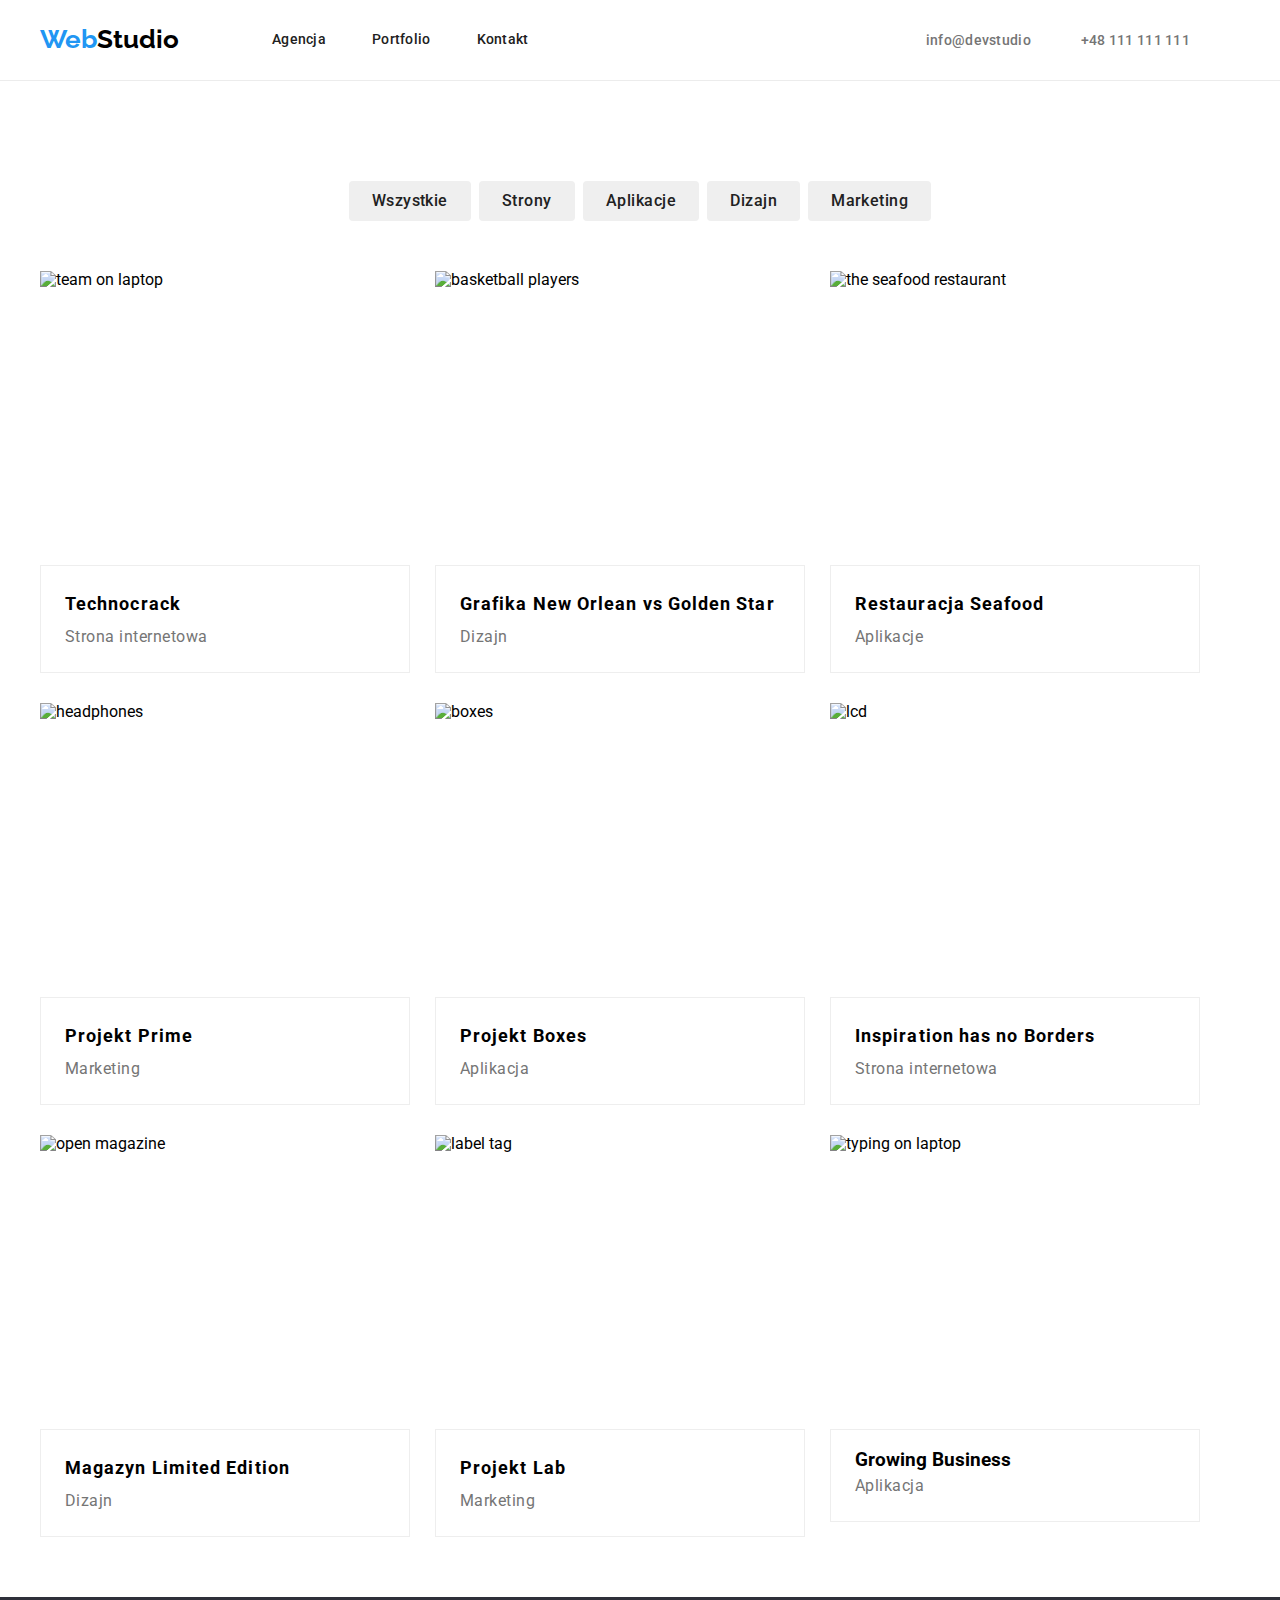
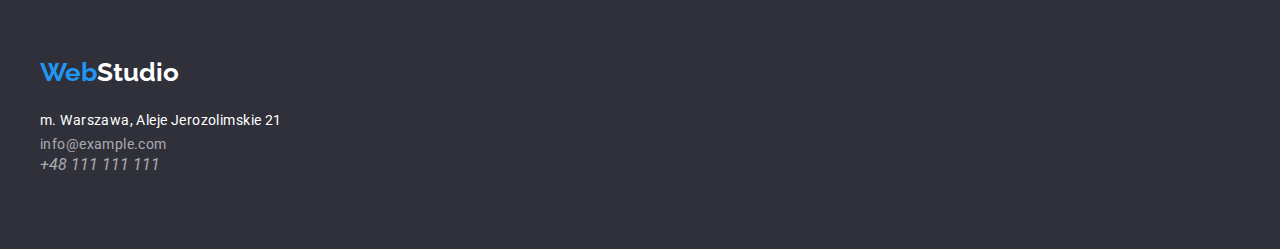
==== commit 6fd8d96a: "Small adjustments" ====
--- a/portfolio.html
+++ b/portfolio.html
@@ -74,6 +74,7 @@
         </div>
       </section>
       <section class="portfolio-title">
+        <div class="container">
         <ul class="portfolio-list list">
           <li class="portfolio-item">
             <figure class="portfolio-title-img">
@@ -201,6 +202,7 @@
             </figure>
           </li>
         </ul>
+        </div>
       </section>
     </main>
     <footer class="footer-menu-nav">
--- a/css/styles.css
+++ b/css/styles.css
@@ -42,11 +42,8 @@
 .container {
   max-width: 1200px;
   margin: 0 auto;
-
-  padding-left: 15px;
-  padding-right: 15px;
   align-items: center;
-  outline: 2px dashed #f44336;
+  /* outline: 2px dashed #f44336; */
 }
 
 img {
@@ -95,8 +92,7 @@
 .header-nav {
   display: flex;
   align-items: center;
-  margin-left: auto;
-  margin-right: auto;
+  
 }
 
 .header-nav-list {
@@ -116,7 +112,7 @@
 .header-contact-list {
   display: flex;
   margin-left: auto;
-  margin-right: 50px;
+  
 }
 .header-contact-link {
   margin-right: 50px;
@@ -350,6 +346,7 @@
   min-width: 77px;
   border: 1px solid transparent;
   padding: 6px 22px;
+  margin-top: 100px;
 }
 .portfolio-btn-item {
   display: inline-block;
@@ -392,7 +389,7 @@
   margin-right: 30px;
   margin-bottom: 30px;
 }
-.portfolio-item{
+.portfolio-item {
   margin-right: 10px;
   margin-bottom: 30px;
   display: flex;
@@ -402,5 +399,6 @@
 .portfolio-title-description {
   max-width: 370px;
   padding: 20px 24px;
-  border: 1px solid #EEEEEE;
-}+  border: 1px solid #eeeeee;
+}
+dsvd